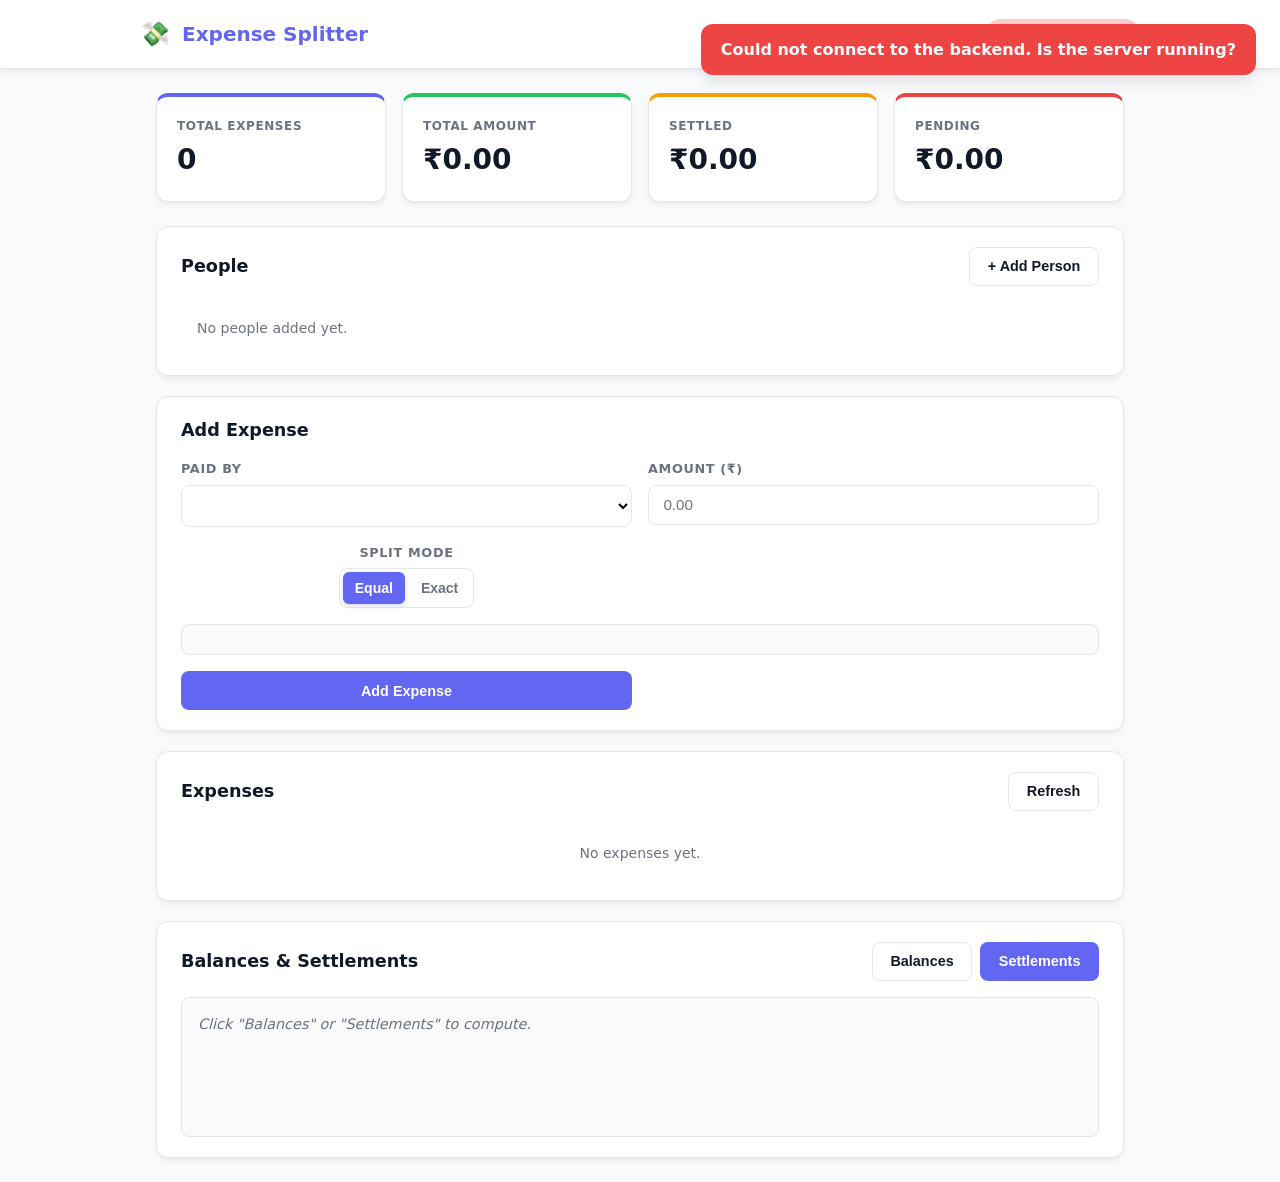
==== public/index.html @ 15f80148 "Upgrade expense splitter into a Vercel-ready toolkit - Move original code into legacy/ (unchanged) -" ====
<!DOCTYPE html>
<html lang="en">
<head>
  <meta charset="UTF-8" />
  <meta name="viewport" content="width=device-width, initial-scale=1.0" />
  <title>Expense Splitter Toolkit</title>
  <link rel="stylesheet" href="style.css" />
</head>
<body>

  <!-- Header -->
  <header class="app-header">
    <div class="header-content">
      <div class="brand">
        <span class="brand-icon">💸</span>
        <span class="brand-name">Expense Splitter</span>
      </div>
      <div class="header-actions">
        <span id="sync-status" class="status-badge status-disconnected">● Disconnected</span>
      </div>
    </div>
  </header>

  <div class="app-container">

    <!-- Toast -->
    <div id="toast" class="toast"></div>

    <!-- Dashboard / Summary Cards -->
    <section class="dashboard">
      <div class="stat-card stat-total">
        <span class="stat-label">Total Expenses</span>
        <span class="stat-value" id="stat-expenses">0</span>
      </div>
      <div class="stat-card stat-amount">
        <span class="stat-label">Total Amount</span>
        <span class="stat-value" id="stat-amount">₹0.00</span>
      </div>
      <div class="stat-card stat-settled">
        <span class="stat-label">Settled</span>
        <span class="stat-value" id="stat-settled">₹0.00</span>
      </div>
      <div class="stat-card stat-pending">
        <span class="stat-label">Pending</span>
        <span class="stat-value" id="stat-pending">₹0.00</span>
      </div>
    </section>

    <!-- Users Panel -->
    <section class="panel">
      <div class="panel-header">
        <h2>People</h2>
        <button class="btn btn-outline" onclick="openUserModal()">+ Add Person</button>
      </div>
      <div id="users-list" class="user-list">
        <!-- user chips injected here -->
        <p class="empty-msg">No people added yet.</p>
      </div>
    </section>

    <!-- Add Expense Panel -->
    <section class="panel">
      <div class="panel-header">
        <h2>Add Expense</h2>
      </div>
      <div class="expense-form">
        <div class="form-row">
          <label>Paid by</label>
          <select id="expense-payer" required></select>
        </div>
        <div class="form-row">
          <label>Amount (₹)</label>
          <input type="number" id="expense-amount" step="0.01" min="0" placeholder="0.00" required />
        </div>
        <div class="form-row split-mode-row">
          <label>Split mode</label>
          <div class="toggle-group">
            <button type="button" class="toggle-btn active" id="mode-equal" onclick="setSplitMode('equal')">Equal</button>
            <button type="button" class="toggle-btn" id="mode-exact" onclick="setSplitMode('exact')">Exact</button>
          </div>
        </div>
        <div id="splits-container" class="splits-container">
          <!-- split rows injected here -->
        </div>
        <div class="form-row">
          <button class="btn btn-primary btn-full" onclick="addExpense()">Add Expense</button>
        </div>
      </div>
    </section>

    <!-- Expenses List Panel -->
    <section class="panel">
      <div class="panel-header">
        <h2>Expenses</h2>
        <button class="btn btn-outline" onclick="loadData()">Refresh</button>
      </div>
      <div id="expenses-list" class="expenses-list">
        <!-- expense rows injected here -->
        <p class="empty-msg">No expenses yet.</p>
      </div>
    </section>

    <!-- Balances & Settlements Panel -->
    <section class="panel balances-panel">
      <div class="panel-header">
        <h2>Balances &amp; Settlements</h2>
        <div class="panel-actions">
          <button class="btn btn-outline" onclick="loadBalances()">Balances</button>
          <button class="btn btn-primary" onclick="loadSettlements()">Settlements</button>
        </div>
      </div>
      <div id="balances-output" class="output-area">
        <p class="hint">Click "Balances" or "Settlements" to compute.</p>
      </div>
    </section>

  </div>

  <!-- Add User Modal -->
  <div id="user-modal" class="modal">
    <div class="modal-backdrop" onclick="closeUserModal()"></div>
    <div class="modal-content">
      <div class="modal-header">
        <h3>Add Person</h3>
        <button class="btn-close" onclick="closeUserModal()">&times;</button>
      </div>
      <form id="user-form" onsubmit="handleAddUser(event)">
        <div class="form-row">
          <label>Name</label>
          <input type="text" id="modal-user-name" placeholder="e.g. Alice" required />
        </div>
        <div class="form-row">
          <label>ID (optional, auto-assigned)</label>
          <input type="number" id="modal-user-id" placeholder="leave blank for auto" />
        </div>
        <div class="form-actions">
          <button type="button" class="btn btn-outline" onclick="closeUserModal()">Cancel</button>
          <button type="submit" class="btn btn-primary">Add Person</button>
        </div>
      </form>
    </div>
  </div>

  <script src="script.js"></script>
</body>
</html>
---- public/style.css ----
/* ==========================================================================
   Expense Splitter Toolkit — Modern Styles
   ========================================================================== */
:root {
  --brand: #6366f1;
  --brand-hover: #4f46e5;
  --brand-light: #eef2ff;
  --success: #22c55e;
  --danger: #ef4444;
  --warning: #f59e0b;
  --ink: #111827;
  --muted: #6b7280;
  --bg: #f8fafc;
  --card: #ffffff;
  --border: #e5e7eb;
  --shadow: 0 4px 6px -1px rgb(0 0 0 / 0.06), 0 2px 4px -2px rgb(0 0 0 / 0.04);
  --radius: 12px;
  --transition: 0.2s ease;
}

* { box-sizing: border-box; margin: 0; padding: 0; }

html { scroll-behavior: smooth; }

body {
  font-family: "Inter", system-ui, -apple-system, Segoe UI, Roboto, Helvetica, Arial, sans-serif;
  background: var(--bg);
  color: var(--ink);
  line-height: 1.5;
  min-height: 100vh;
}

/* ---------- Header ---------- */
.app-header {
  background: var(--card);
  border-bottom: 1px solid var(--border);
  padding: 1rem 1.5rem;
  position: sticky;
  top: 0;
  z-index: 50;
  box-shadow: var(--shadow);
}

.header-content {
  display: flex;
  align-items: center;
  justify-content: space-between;
  max-width: 1000px;
  margin: 0 auto;
}

.brand {
  display: flex;
  align-items: center;
  gap: 0.75rem;
  font-size: 1.25rem;
  font-weight: 700;
  color: var(--brand);
}

.brand-icon { font-size: 1.5rem; }

.header-actions { display: flex; gap: 0.75rem; align-items: center; }

.status-badge {
  display: inline-flex;
  align-items: center;
  gap: 0.4rem;
  padding: 0.35rem 0.8rem;
  border-radius: 999px;
  font-size: 0.75rem;
  font-weight: 600;
  text-transform: uppercase;
  letter-spacing: 0.05em;
}

.status-disconnected {
  background: #fecaca;
  color: #991b1b;
}
.status-connected {
  background: #bbf7d0;
  color: #166534;
}

/* ---------- App Container ---------- */
.app-container {
  max-width: 1000px;
  margin: 1.5rem auto;
  padding: 0 1rem;
}

/* ---------- Toast ---------- */
.toast {
  position: fixed;
  top: 1.5rem;
  right: 1.5rem;
  padding: 0.85rem 1.25rem;
  border-radius: var(--radius);
  color: #fff;
  font-weight: 600;
  box-shadow: 0 10px 15px -3px rgb(0 0 0 / 0.1);
  display: none;
  z-index: 100;
  animation: slideIn 0.25s ease;
}
.toast.success { background: var(--success); }
.toast.error { background: var(--danger); }

@keyframes slideIn {
  from { transform: translateY(-20px); opacity: 0; }
  to   { transform: translateY(0); opacity: 1; }
}

/* ---------- Dashboard ---------- */
.dashboard {
  display: grid;
  grid-template-columns: repeat(4, 1fr);
  gap: 1rem;
  margin-bottom: 1.5rem;
}

.stat-card {
  background: var(--card);
  border: 1px solid var(--border);
  border-radius: var(--radius);
  padding: 1.25rem;
  box-shadow: var(--shadow);
  display: flex;
  flex-direction: column;
  gap: 0.25rem;
}

.stat-card.stat-total { border-top: 4px solid var(--brand); }
.stat-card.stat-amount { border-top: 4px solid var(--success); }
.stat-card.stat-settled { border-top: 4px solid var(--warning); }
.stat-card.stat-pending { border-top: 4px solid var(--danger); }

.stat-label {
  font-size: 0.75rem;
  font-weight: 600;
  text-transform: uppercase;
  letter-spacing: 0.05em;
  color: var(--muted);
}

.stat-value {
  font-size: 1.75rem;
  font-weight: 700;
  color: var(--ink);
}

/* ---------- Panels ---------- */
.panel {
  background: var(--card);
  border: 1px solid var(--border);
  border-radius: var(--radius);
  padding: 1.25rem 1.5rem;
  margin-bottom: 1.25rem;
  box-shadow: var(--shadow);
}

.panel-header {
  display: flex;
  align-items: center;
  justify-content: space-between;
  margin-bottom: 1rem;
  flex-wrap: wrap;
  gap: 0.75rem;
}

.panel-header h2 {
  font-size: 1.1rem;
  font-weight: 700;
  color: var(--ink);
  display: flex;
  align-items: center;
  gap: 0.5rem;
}

.panel-actions {
  display: flex;
  gap: 0.5rem;
}

/* ---------- User List ---------- */
.user-list {
  display: flex;
  flex-wrap: wrap;
  gap: 0.5rem;
}

.user-chip {
  display: inline-flex;
  align-items: center;
  gap: 0.5rem;
  background: var(--brand-light);
  color: var(--brand);
  border: 1px solid #c7c2fe;
  border-radius: 999px;
  padding: 0.45rem 0.85rem;
  font-size: 0.875rem;
  font-weight: 600;
}

.user-chip .chip-remove {
  background: none;
  border: none;
  color: var(--brand);
  cursor: pointer;
  font-size: 1.1rem;
  line-height: 1;
  padding: 0 0.2rem;
}

.empty-msg {
  color: var(--muted);
  font-size: 0.875rem;
  padding: 1rem;
  text-align: center;
}

/* ---------- Forms ---------- */
.expense-form {
  display: grid;
  grid-template-columns: 1fr 1fr;
  gap: 1rem;
}

.form-row {
  display: flex;
  flex-direction: column;
  gap: 0.4rem;
}

.form-row label {
  font-size: 0.8rem;
  font-weight: 600;
  text-transform: uppercase;
  letter-spacing: 0.05em;
  color: var(--muted);
}

.form-row input,
.form-row select {
  padding: 0.65rem 0.9rem;
  border: 1px solid var(--border);
  border-radius: 8px;
  font-size: 0.95rem;
  background: #fff;
  transition: border-color var(--transition), box-shadow var(--transition);
}

.form-row input:focus,
.form-row select:focus {
  outline: none;
  border-color: var(--brand);
  box-shadow: 0 0 0 3px rgba(99, 102, 241, 0.1);
}

.split-mode-row { align-items: center; }

.toggle-group {
  display: flex;
  gap: 0.25rem;
  border: 1px solid var(--border);
  border-radius: 8px;
  padding: 0.2rem;
  background: #fff;
}

.toggle-btn {
  flex: 1;
  padding: 0.5rem 0.75rem;
  border: none;
  border-radius: 6px;
  background: transparent;
  color: var(--muted);
  font-size: 0.875rem;
  font-weight: 600;
  cursor: pointer;
  transition: all var(--transition);
}

.toggle-btn.active {
  background: var(--brand);
  color: #fff;
  box-shadow: 0 2px 4px rgba(99, 102, 241, 0.25);
}

.toggle-btn:hover:not(.active) { background: #f3f4f6; }

.splits-container {
  grid-column: 1 / -1;
  display: flex;
  flex-direction: column;
  gap: 0.6rem;
  border: 1px solid var(--border);
  border-radius: 8px;
  padding: 0.9rem;
  background: #fafafa;
}

.split-row {
  display: grid;
  grid-template-columns: 1fr 1fr auto;
  gap: 0.6rem;
  align-items: center;
  background: #fff;
  border: 1px solid var(--border);
  border-radius: 8px;
  padding: 0.55rem 0.75rem;
}

.split-row .remove-split {
  background: none;
  border: none;
  color: var(--danger);
  cursor: pointer;
  font-size: 1.2rem;
  line-height: 1;
  padding: 0 0.3rem;
}

.split-row .remove-split:hover { color: #b91c1c; }

.btn-full { grid-column: 1 / -1; }

/* ---------- Buttons ---------- */
.btn {
  display: inline-flex;
  align-items: center;
  justify-content: center;
  gap: 0.4rem;
  padding: 0.65rem 1.1rem;
  border: 1px solid transparent;
  border-radius: 8px;
  font-size: 0.9rem;
  font-weight: 600;
  cursor: pointer;
  transition: all var(--transition);
}

.btn-primary {
  background: var(--brand);
  color: #fff;
}

.btn-primary:hover { background: var(--brand-hover); }

.btn-outline {
  background: transparent;
  color: var(--ink);
  border-color: var(--border);
}

.btn-outline:hover {
  background: #f3f4f6;
  border-color: var(--muted);
}

.btn-close {
  background: none;
  border: none;
  font-size: 1.5rem;
  color: var(--muted);
  cursor: pointer;
  line-height: 1;
  padding: 0 0.4rem;
}
.btn-close:hover { color: var(--ink); }

/* ---------- Expenses List ---------- */
.expenses-list {
  display: flex;
  flex-direction: column;
  gap: 0.6rem;
}

.expense-item {
  display: flex;
  align-items: center;
  justify-content: space-between;
  gap: 0.8rem;
  padding: 0.75rem 0.9rem;
  border: 1px solid var(--border);
  border-radius: 8px;
  background: #fff;
  animation: fadeIn 0.25s ease;
}

@keyframes fadeIn {
  from { opacity: 0; transform: translateY(8px); }
  to   { opacity: 1; transform: translateY(0); }
}

.expense-info { flex: 1; min-width: 0; }

.expense-payer {
  font-weight: 700;
  font-size: 0.95rem;
  color: var(--brand);
}

.expense-detail {
  font-size: 0.82rem;
  color: var(--muted);
  margin-top: 0.15rem;
}

.expense-amount {
  font-weight: 700;
  font-size: 1rem;
  color: var(--ink);
}

.expense-actions {
  display: flex;
  gap: 0.4rem;
}

.expense-actions .btn {
  padding: 0.4rem 0.7rem;
  font-size: 0.8rem;
}

/* ---------- Balances / Output ---------- */
.output-area {
  min-height: 140px;
  background: #fafafa;
  border: 1px solid var(--border);
  border-radius: 8px;
  padding: 1rem;
  color: var(--muted);
  font-size: 0.9rem;
}

.output-area .hint { font-style: italic; }

.balance-list {
  display: flex;
  flex-direction: column;
  gap: 0.5rem;
}

.balance-item {
  display: flex;
  justify-content: space-between;
  align-items: center;
  padding: 0.6rem 0.8rem;
  border-radius: 8px;
  background: #fff;
  border: 1px solid var(--border);
}

.balance-name { font-weight: 600; }

.balance-amount {
  font-weight: 700;
  font-variant-numeric: tabular-nums;
}

.balance-amount.positive { color: var(--success); }
.balance-amount.negative { color: var(--danger); }
.balance-amount.zero { color: var(--muted); }

.settlement-list {
  display: flex;
  flex-direction: column;
  gap: 0.5rem;
}

.settlement-item {
  display: flex;
  align-items: center;
  justify-content: space-between;
  gap: 0.8rem;
  padding: 0.7rem 0.9rem;
  border-radius: 8px;
  background: #fff;
  border: 1px solid var(--border);
}

.settlement-flow {
  display: flex;
  align-items: center;
  gap: 0.5rem;
  flex: 1;
  min-width: 0;
}

.settlement-from {
  font-weight: 600;
  color: var(--danger);
  min-width: 80px;
}

.settlement-arrow {
  color: var(--muted);
  font-size: 0.8rem;
}

.settlement-to {
  font-weight: 600;
  color: var(--success);
  min-width: 80px;
}

.settlement-amount {
  font-weight: 700;
  color: var(--ink);
  font-variant-numeric: tabular-nums;
}

/* ---------- Modal ---------- */
.modal {
  position: fixed;
  inset: 0;
  z-index: 200;
  display: none;
}

.modal-backdrop {
  position: absolute;
  inset: 0;
  background: rgba(0, 0, 0, 0.4);
  backdrop-filter: blur(2px);
}

.modal-content {
  position: absolute;
  top: 50%;
  left: 50%;
  transform: translate(-50%, -50%);
  background: var(--card);
  border-radius: var(--radius);
  padding: 1.5rem;
  width: 90%;
  max-width: 420px;
  box-shadow: 0 20px 25px -5px rgb(0 0 0 / 0.1), 0 8px 10px -6px rgb(0 0 0 / 0.1);
  animation: slideIn 0.25s ease;
}

.modal-header {
  display: flex;
  justify-content: space-between;
  align-items: center;
  margin-bottom: 1rem;
}

.modal-header h3 {
  font-size: 1.1rem;
  font-weight: 700;
  color: var(--ink);
}

.modal-content .form-row input { width: 100%; }

.form-actions {
  display: flex;
  gap: 0.6rem;
  margin-top: 1rem;
}
.form-actions .btn { flex: 1; }

/* ---------- Responsive ---------- */
@media (max-width: 640px) {
  .dashboard { grid-template-columns: 1fr 1fr; }
  .expense-form { grid-template-columns: 1fr; }
  .app-container { padding: 0 0.75rem; }
  .panel { padding: 1rem; }
}
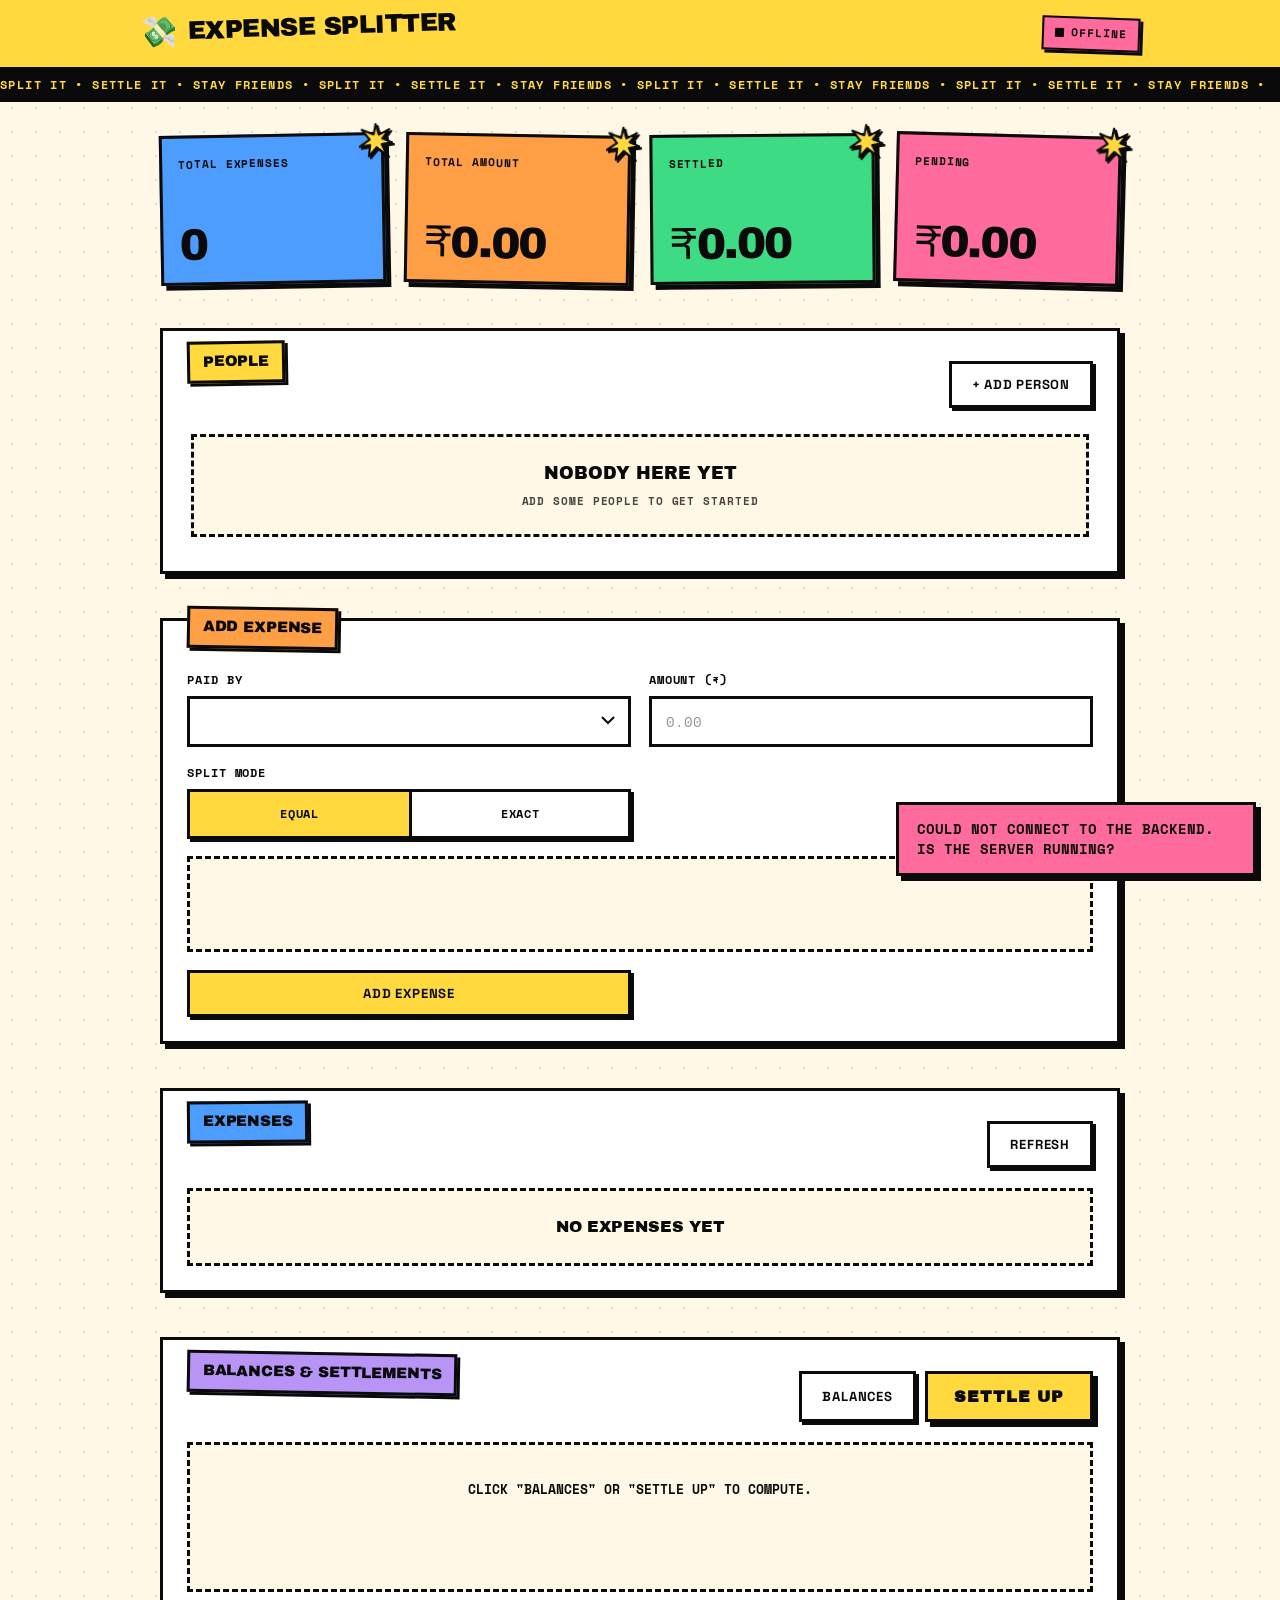
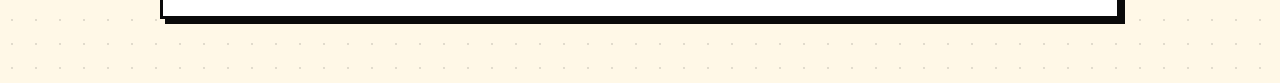
==== commit 8efd67d6: "Restyle frontend with bold neubrutalist design system" ====
--- a/public/index.html
+++ b/public/index.html
@@ -3,16 +3,32 @@
 <head>
   <meta charset="UTF-8" />
   <meta name="viewport" content="width=device-width, initial-scale=1.0" />
-  <title>Expense Splitter Toolkit</title>
+  <title>Expense Splitter — Split it. Settle it. Stay friends.</title>
+
+  <!-- Google Fonts: chunky display + receipt mono. No JS dependencies. -->
+  <link rel="preconnect" href="https://fonts.googleapis.com" />
+  <link rel="preconnect" href="https://fonts.gstatic.com" crossorigin />
+  <link
+    href="https://fonts.googleapis.com/css2?family=Archivo+Black&family=Space+Grotesk:wght@500;700&family=Space+Mono:wght@400;700&display=swap"
+    rel="stylesheet"
+  />
   <link rel="stylesheet" href="style.css" />
 </head>
 <body>
+
+  <!-- Reusable burst sticker (decorative) -->
+  <svg width="0" height="0" style="position:absolute" aria-hidden="true" focusable="false">
+    <symbol id="burst" viewBox="0 0 100 100">
+      <path d="M50 2 L59 34 L90 18 L69 45 L98 57 L67 62 L82 94 L52 71 L29 97 L33 64 L2 69 L32 48 L9 19 L44 33 Z"
+            fill="#FFD93D" stroke="#0A0A0A" stroke-width="6" stroke-linejoin="round" />
+    </symbol>
+  </svg>
 
   <!-- Header -->
   <header class="app-header">
     <div class="header-content">
       <div class="brand">
-        <span class="brand-icon">💸</span>
+        <span class="brand-icon" aria-hidden="true">💸</span>
         <span class="brand-name">Expense Splitter</span>
       </div>
       <div class="header-actions">
@@ -21,26 +37,37 @@
     </div>
   </header>
 
+  <!-- Marquee strip (decorative, CSS-only) -->
+  <div class="marquee" aria-hidden="true">
+    <div class="marquee__track">
+      <span>SPLIT IT • SETTLE IT • STAY FRIENDS • SPLIT IT • SETTLE IT • STAY FRIENDS • SPLIT IT • SETTLE IT • STAY FRIENDS • SPLIT IT • SETTLE IT • STAY FRIENDS •</span>
+    </div>
+  </div>
+
   <div class="app-container">
 
     <!-- Toast -->
-    <div id="toast" class="toast"></div>
+    <div id="toast" class="toast" role="status" aria-live="polite"></div>
 
     <!-- Dashboard / Summary Cards -->
-    <section class="dashboard">
+    <section class="dashboard" aria-label="Summary">
       <div class="stat-card stat-total">
+        <svg class="stat-sticker" aria-hidden="true"><use href="#burst"></use></svg>
         <span class="stat-label">Total Expenses</span>
         <span class="stat-value" id="stat-expenses">0</span>
       </div>
       <div class="stat-card stat-amount">
+        <svg class="stat-sticker" aria-hidden="true"><use href="#burst"></use></svg>
         <span class="stat-label">Total Amount</span>
         <span class="stat-value" id="stat-amount">₹0.00</span>
       </div>
       <div class="stat-card stat-settled">
+        <svg class="stat-sticker" aria-hidden="true"><use href="#burst"></use></svg>
         <span class="stat-label">Settled</span>
         <span class="stat-value" id="stat-settled">₹0.00</span>
       </div>
       <div class="stat-card stat-pending">
+        <svg class="stat-sticker" aria-hidden="true"><use href="#burst"></use></svg>
         <span class="stat-label">Pending</span>
         <span class="stat-value" id="stat-pending">₹0.00</span>
       </div>
@@ -49,32 +76,32 @@
     <!-- Users Panel -->
     <section class="panel">
       <div class="panel-header">
-        <h2>People</h2>
+        <h2 class="panel-title">People</h2>
         <button class="btn btn-outline" onclick="openUserModal()">+ Add Person</button>
       </div>
       <div id="users-list" class="user-list">
         <!-- user chips injected here -->
-        <p class="empty-msg">No people added yet.</p>
+        <p class="empty-msg">Nobody here yet</p>
       </div>
     </section>
 
     <!-- Add Expense Panel -->
     <section class="panel">
       <div class="panel-header">
-        <h2>Add Expense</h2>
+        <h2 class="panel-title">Add Expense</h2>
       </div>
       <div class="expense-form">
         <div class="form-row">
-          <label>Paid by</label>
+          <label for="expense-payer">Paid by</label>
           <select id="expense-payer" required></select>
         </div>
         <div class="form-row">
-          <label>Amount (₹)</label>
+          <label for="expense-amount">Amount (₹)</label>
           <input type="number" id="expense-amount" step="0.01" min="0" placeholder="0.00" required />
         </div>
         <div class="form-row split-mode-row">
           <label>Split mode</label>
-          <div class="toggle-group">
+          <div class="toggle-group" role="group" aria-label="Split mode">
             <button type="button" class="toggle-btn active" id="mode-equal" onclick="setSplitMode('equal')">Equal</button>
             <button type="button" class="toggle-btn" id="mode-exact" onclick="setSplitMode('exact')">Exact</button>
           </div>
@@ -91,46 +118,46 @@
     <!-- Expenses List Panel -->
     <section class="panel">
       <div class="panel-header">
-        <h2>Expenses</h2>
+        <h2 class="panel-title">Expenses</h2>
         <button class="btn btn-outline" onclick="loadData()">Refresh</button>
       </div>
       <div id="expenses-list" class="expenses-list">
         <!-- expense rows injected here -->
-        <p class="empty-msg">No expenses yet.</p>
+        <p class="empty-msg">No expenses yet</p>
       </div>
     </section>
 
     <!-- Balances & Settlements Panel -->
     <section class="panel balances-panel">
       <div class="panel-header">
-        <h2>Balances &amp; Settlements</h2>
+        <h2 class="panel-title">Balances &amp; Settlements</h2>
         <div class="panel-actions">
           <button class="btn btn-outline" onclick="loadBalances()">Balances</button>
-          <button class="btn btn-primary" onclick="loadSettlements()">Settlements</button>
+          <button class="btn btn-primary btn-settle" onclick="loadSettlements()">Settle Up</button>
         </div>
       </div>
       <div id="balances-output" class="output-area">
-        <p class="hint">Click "Balances" or "Settlements" to compute.</p>
+        <p class="hint">Click "Balances" or "Settle Up" to compute.</p>
       </div>
     </section>
 
   </div>
 
   <!-- Add User Modal -->
-  <div id="user-modal" class="modal">
+  <div id="user-modal" class="modal" role="dialog" aria-modal="true" aria-labelledby="user-modal-title">
     <div class="modal-backdrop" onclick="closeUserModal()"></div>
     <div class="modal-content">
       <div class="modal-header">
-        <h3>Add Person</h3>
-        <button class="btn-close" onclick="closeUserModal()">&times;</button>
+        <h3 id="user-modal-title">Add Person</h3>
+        <button class="btn-close" onclick="closeUserModal()" aria-label="Close">&times;</button>
       </div>
       <form id="user-form" onsubmit="handleAddUser(event)">
         <div class="form-row">
-          <label>Name</label>
+          <label for="modal-user-name">Name</label>
           <input type="text" id="modal-user-name" placeholder="e.g. Alice" required />
         </div>
         <div class="form-row">
-          <label>ID (optional, auto-assigned)</label>
+          <label for="modal-user-id">ID (optional, auto-assigned)</label>
           <input type="number" id="modal-user-id" placeholder="leave blank for auto" />
         </div>
         <div class="form-actions">
--- a/public/style.css
+++ b/public/style.css
@@ -1,518 +1,946 @@
 /* ==========================================================================
-   Expense Splitter Toolkit — Modern Styles
+   EXPENSE SPLITTER — NEUBRUTALIST EDITION
+   Flat fills · thick ink outlines · hard offset shadows · sharp corners
+   Plain CSS + custom properties. No frameworks, no dependencies.
    ========================================================================== */
+
+/* Fonts are loaded via <link> in index.html (no JS dependencies). */
+
 :root {
-  --brand: #6366f1;
-  --brand-hover: #4f46e5;
-  --brand-light: #eef2ff;
-  --success: #22c55e;
-  --danger: #ef4444;
-  --warning: #f59e0b;
-  --ink: #111827;
-  --muted: #6b7280;
-  --bg: #f8fafc;
-  --card: #ffffff;
-  --border: #e5e7eb;
-  --shadow: 0 4px 6px -1px rgb(0 0 0 / 0.06), 0 2px 4px -2px rgb(0 0 0 / 0.04);
-  --radius: 12px;
-  --transition: 0.2s ease;
-}
-
-* { box-sizing: border-box; margin: 0; padding: 0; }
+  /* Core palette */
+  --ink: #0A0A0A;
+  --on-accent: #0A0A0A;
+  --paper: #FFF8E7;
+  --card: #FFFFFF;
+  --yellow: #FFD93D;
+  --pink: #FF6B9D;
+  --blue: #4D9DFF;
+  --green: #3DDC84;
+  --orange: #FF9F45;
+  --lilac: #B794F6;
+
+  /* Structural tokens */
+  --border: 3px solid var(--ink);
+  --shadow: 5px 5px 0 var(--ink);
+  --shadow-sm: 3px 3px 0 var(--ink);
+  --shadow-lg: 8px 8px 0 var(--ink);
+  --radius: 0px;
+
+  /* Supporting values */
+  --dot: rgba(10, 10, 10, 0.12);
+  --focus-fill: #FFF3B0;
+  --hover-fill: #FFF3B0;
+  --marquee-bg: #0A0A0A;
+  --backdrop: rgba(10, 10, 10, 0.6);
+
+  /* Type stacks */
+  --font-display: "Space Grotesk", system-ui, -apple-system, "Segoe UI", sans-serif;
+  --font-black: "Archivo Black", "Space Grotesk", system-ui, sans-serif;
+  --font-mono: "Space Mono", "DM Mono", ui-monospace, "SFMono-Regular", Menlo, monospace;
+
+  /* Motion */
+  --snap: 80ms linear;
+}
+
+*,
+*::before,
+*::after { box-sizing: border-box; }
+
+* { margin: 0; padding: 0; }
 
 html { scroll-behavior: smooth; }
 
 body {
-  font-family: "Inter", system-ui, -apple-system, Segoe UI, Roboto, Helvetica, Arial, sans-serif;
-  background: var(--bg);
-  color: var(--ink);
+  font-family: var(--font-display);
+  color: var(--ink);
+  background-color: var(--paper);
+  background-image: radial-gradient(var(--dot) 1px, transparent 1px);
+  background-size: 24px 24px;
   line-height: 1.5;
   min-height: 100vh;
-}
-
-/* ---------- Header ---------- */
+  overflow-x: hidden;
+}
+
+/* Every interactive element gets a visible, high-contrast focus ring. */
+:where(a, button, input, select, textarea, [tabindex]):focus-visible {
+  outline: 3px solid var(--ink);
+  outline-offset: 3px;
+}
+
+/* --------------------------------------------------------------------------
+   HEADER + MARQUEE
+   -------------------------------------------------------------------------- */
 .app-header {
-  background: var(--card);
-  border-bottom: 1px solid var(--border);
-  padding: 1rem 1.5rem;
+  background: var(--yellow);
+  border-bottom: var(--border);
+  padding: 0.9rem 1.5rem;
   position: sticky;
   top: 0;
   z-index: 50;
-  box-shadow: var(--shadow);
 }
 
 .header-content {
   display: flex;
   align-items: center;
   justify-content: space-between;
+  gap: 1rem;
   max-width: 1000px;
   margin: 0 auto;
 }
 
 .brand {
-  display: flex;
-  align-items: center;
-  gap: 0.75rem;
-  font-size: 1.25rem;
-  font-weight: 700;
-  color: var(--brand);
-}
-
-.brand-icon { font-size: 1.5rem; }
-
-.header-actions { display: flex; gap: 0.75rem; align-items: center; }
+  display: inline-flex;
+  align-items: center;
+  gap: 0.6rem;
+  transform: rotate(-2deg);
+  transform-origin: left center;
+}
+
+.brand-icon {
+  font-size: 1.9rem;
+  line-height: 1;
+  display: inline-block;
+  transform: rotate(6deg);
+}
+
+.brand-name {
+  font-family: var(--font-black);
+  font-size: clamp(1.1rem, 3.4vw, 1.6rem);
+  letter-spacing: -0.02em;
+  text-transform: uppercase;
+  color: var(--on-accent);
+  white-space: nowrap;
+}
+
+.header-actions { display: flex; align-items: center; }
 
 .status-badge {
   display: inline-flex;
   align-items: center;
-  gap: 0.4rem;
-  padding: 0.35rem 0.8rem;
-  border-radius: 999px;
-  font-size: 0.75rem;
-  font-weight: 600;
-  text-transform: uppercase;
-  letter-spacing: 0.05em;
-}
-
-.status-disconnected {
-  background: #fecaca;
-  color: #991b1b;
-}
-.status-connected {
-  background: #bbf7d0;
-  color: #166534;
-}
-
-/* ---------- App Container ---------- */
+  gap: 0.45rem;
+  padding: 0.4rem 0.7rem;
+  border: 2px solid var(--ink);
+  box-shadow: var(--shadow-sm);
+  font-family: var(--font-mono);
+  font-size: 0.7rem;
+  font-weight: 700;
+  text-transform: uppercase;
+  letter-spacing: 0.08em;
+  color: var(--on-accent);
+  transform: rotate(2deg);
+  white-space: nowrap;
+}
+
+.status-badge::before {
+  content: "";
+  width: 9px;
+  height: 9px;
+  background: var(--ink);
+  display: inline-block;
+  flex: none;
+}
+
+.status-connected { background: var(--green); }
+.status-disconnected { background: var(--pink); }
+
+.marquee {
+  background: var(--marquee-bg);
+  color: var(--yellow);
+  border-bottom: var(--border);
+  overflow: hidden;
+  padding: 0.35rem 0;
+  font-family: var(--font-mono);
+  font-size: 0.72rem;
+  font-weight: 700;
+  letter-spacing: 0.12em;
+  text-transform: uppercase;
+  white-space: nowrap;
+}
+
+.marquee__track {
+  display: inline-block;
+  min-width: 200%;
+  animation: marquee-scroll 22s linear infinite;
+}
+
+.marquee__track span { padding-right: 2rem; }
+
+@keyframes marquee-scroll {
+  from { transform: translateX(0); }
+  to { transform: translateX(-50%); }
+}
+
+/* --------------------------------------------------------------------------
+   LAYOUT
+   -------------------------------------------------------------------------- */
 .app-container {
   max-width: 1000px;
-  margin: 1.5rem auto;
-  padding: 0 1rem;
-}
-
-/* ---------- Toast ---------- */
+  margin: 2rem auto 4rem;
+  padding: 0 1.25rem;
+  display: flex;
+  flex-direction: column;
+  gap: 32px;
+}
+
+/* --------------------------------------------------------------------------
+   TOAST
+   -------------------------------------------------------------------------- */
 .toast {
   position: fixed;
-  top: 1.5rem;
   right: 1.5rem;
-  padding: 0.85rem 1.25rem;
-  border-radius: var(--radius);
-  color: #fff;
-  font-weight: 600;
-  box-shadow: 0 10px 15px -3px rgb(0 0 0 / 0.1);
+  bottom: 1.5rem;
+  z-index: 300;
   display: none;
-  z-index: 100;
-  animation: slideIn 0.25s ease;
-}
-.toast.success { background: var(--success); }
-.toast.error { background: var(--danger); }
-
-@keyframes slideIn {
-  from { transform: translateY(-20px); opacity: 0; }
-  to   { transform: translateY(0); opacity: 1; }
-}
-
-/* ---------- Dashboard ---------- */
+  max-width: min(360px, calc(100vw - 3rem));
+  min-height: 44px;
+  padding: 0.85rem 1.1rem;
+  border: var(--border);
+  box-shadow: var(--shadow);
+  font-family: var(--font-mono);
+  font-size: 0.85rem;
+  font-weight: 700;
+  text-transform: uppercase;
+  color: var(--on-accent);
+  animation: toast-step 300ms steps(4) both;
+}
+
+.toast.success { background: var(--green); }
+.toast.error { background: var(--pink); }
+
+@keyframes toast-step {
+  from { transform: translate(0, 24px); opacity: 0; }
+  to { transform: translate(0, 0); opacity: 1; }
+}
+
+/* --------------------------------------------------------------------------
+   DASHBOARD / STAT CARDS
+   -------------------------------------------------------------------------- */
 .dashboard {
   display: grid;
-  grid-template-columns: repeat(4, 1fr);
-  gap: 1rem;
-  margin-bottom: 1.5rem;
+  grid-template-columns: repeat(4, minmax(0, 1fr));
+  gap: 1.25rem;
 }
 
 .stat-card {
+  position: relative;
+  min-width: 0;
+  min-height: 150px;
+  padding: 1.1rem 1rem 1rem;
+  border: var(--border);
+  box-shadow: var(--shadow);
+  display: flex;
+  flex-direction: column;
+  justify-content: space-between;
+  gap: 0.75rem;
+  color: var(--on-accent);
+  transition: transform var(--snap), box-shadow var(--snap);
+}
+
+.stat-card:hover {
+  transform: translate(-2px, -2px);
+  box-shadow: var(--shadow-lg);
+}
+
+.stat-total { background: var(--blue); transform: rotate(-1deg); }
+.stat-amount { background: var(--orange); transform: rotate(1deg); }
+.stat-settled { background: var(--green); transform: rotate(-0.5deg); }
+.stat-pending { background: var(--pink); transform: rotate(1.5deg); }
+
+.stat-total:hover { transform: rotate(-1deg) translate(-2px, -2px); }
+.stat-amount:hover { transform: rotate(1deg) translate(-2px, -2px); }
+.stat-settled:hover { transform: rotate(-0.5deg) translate(-2px, -2px); }
+.stat-pending:hover { transform: rotate(1.5deg) translate(-2px, -2px); }
+
+.stat-label {
+  font-family: var(--font-mono);
+  font-size: 0.7rem;
+  font-weight: 700;
+  text-transform: uppercase;
+  letter-spacing: 0.08em;
+  color: var(--on-accent);
+}
+
+.stat-value {
+  font-family: var(--font-black);
+  font-size: clamp(1.9rem, 3.6vw, 2.75rem);
+  font-weight: 400;
+  line-height: 0.95;
+  letter-spacing: -0.04em;
+  overflow-wrap: anywhere;
+  font-variant-numeric: tabular-nums;
+}
+
+.stat-sticker {
+  position: absolute;
+  top: -12px;
+  right: -12px;
+  width: 34px;
+  height: 34px;
+  filter: drop-shadow(2px 2px 0 var(--ink));
+  pointer-events: none;
+}
+
+/* --------------------------------------------------------------------------
+   PANELS / FOLDER-TAB TITLES
+   -------------------------------------------------------------------------- */
+.panel {
+  position: relative;
   background: var(--card);
-  border: 1px solid var(--border);
-  border-radius: var(--radius);
-  padding: 1.25rem;
+  border: var(--border);
   box-shadow: var(--shadow);
-  display: flex;
-  flex-direction: column;
-  gap: 0.25rem;
-}
-
-.stat-card.stat-total { border-top: 4px solid var(--brand); }
-.stat-card.stat-amount { border-top: 4px solid var(--success); }
-.stat-card.stat-settled { border-top: 4px solid var(--warning); }
-.stat-card.stat-pending { border-top: 4px solid var(--danger); }
-
-.stat-label {
-  font-size: 0.75rem;
-  font-weight: 600;
-  text-transform: uppercase;
-  letter-spacing: 0.05em;
-  color: var(--muted);
-}
-
-.stat-value {
-  font-size: 1.75rem;
-  font-weight: 700;
-  color: var(--ink);
-}
-
-/* ---------- Panels ---------- */
-.panel {
-  background: var(--card);
-  border: 1px solid var(--border);
-  border-radius: var(--radius);
-  padding: 1.25rem 1.5rem;
-  margin-bottom: 1.25rem;
-  box-shadow: var(--shadow);
+  padding: 1.9rem 1.5rem 1.5rem;
+  margin-top: 0.75rem;
 }
 
 .panel-header {
   display: flex;
   align-items: center;
   justify-content: space-between;
-  margin-bottom: 1rem;
   flex-wrap: wrap;
   gap: 0.75rem;
-}
-
-.panel-header h2 {
-  font-size: 1.1rem;
-  font-weight: 700;
-  color: var(--ink);
-  display: flex;
-  align-items: center;
-  gap: 0.5rem;
-}
-
-.panel-actions {
-  display: flex;
-  gap: 0.5rem;
-}
-
-/* ---------- User List ---------- */
+  margin-bottom: 1.25rem;
+}
+
+.panel-title {
+  position: relative;
+  z-index: 2;
+  display: inline-block;
+  margin-top: -2.9rem;
+  padding: 0.4rem 0.8rem;
+  background: var(--yellow);
+  border: var(--border);
+  box-shadow: var(--shadow-sm);
+  color: var(--on-accent);
+  font-family: var(--font-black);
+  font-size: 0.95rem;
+  font-weight: 400;
+  text-transform: uppercase;
+  letter-spacing: -0.01em;
+  transform: rotate(-1deg);
+  max-width: calc(100% - 8px);
+}
+
+.panel:nth-of-type(3) .panel-title { background: var(--orange); transform: rotate(1deg); }
+.panel:nth-of-type(4) .panel-title { background: var(--blue); transform: rotate(-0.5deg); }
+.panel:nth-of-type(5) .panel-title { background: var(--lilac); transform: rotate(1deg); }
+
+.panel-actions { display: flex; flex-wrap: wrap; gap: 0.6rem; }
+
+/* --------------------------------------------------------------------------
+   BUTTONS
+   -------------------------------------------------------------------------- */
+.btn {
+  display: inline-flex;
+  align-items: center;
+  justify-content: center;
+  gap: 0.4rem;
+  min-height: 44px;
+  padding: 12px 20px;
+  border: var(--border);
+  box-shadow: var(--shadow-sm);
+  background: var(--card);
+  color: var(--ink);
+  font-family: var(--font-display);
+  font-size: 0.82rem;
+  font-weight: 700;
+  text-transform: uppercase;
+  letter-spacing: 0.06em;
+  cursor: pointer;
+  transition: transform var(--snap), box-shadow var(--snap), background-color var(--snap);
+}
+
+.btn:hover {
+  transform: translate(-2px, -2px);
+  box-shadow: var(--shadow);
+}
+
+.btn:active {
+  transform: translate(3px, 3px);
+  box-shadow: 0 0 0 var(--ink);
+}
+
+.btn:disabled {
+  opacity: 0.5;
+  cursor: not-allowed;
+  box-shadow: none;
+  background-image: repeating-linear-gradient(
+    45deg,
+    transparent,
+    transparent 6px,
+    rgba(10, 10, 10, 0.16) 6px,
+    rgba(10, 10, 10, 0.16) 12px
+  );
+}
+
+.btn-primary {
+  background: var(--yellow);
+  color: var(--on-accent);
+}
+
+.btn-outline:hover { background: var(--green); }
+.btn-danger { background: var(--pink); color: var(--on-accent); }
+.btn-danger:hover { background: var(--pink); }
+
+.btn-full { grid-column: 1 / -1; width: 100%; }
+
+.btn-close {
+  display: inline-flex;
+  align-items: center;
+  justify-content: center;
+  width: 44px;
+  height: 44px;
+  padding: 0;
+  background: var(--card);
+  border: var(--border);
+  box-shadow: var(--shadow-sm);
+  color: var(--ink);
+  font-family: var(--font-black);
+  font-size: 1.2rem;
+  line-height: 1;
+  cursor: pointer;
+  transition: transform var(--snap), box-shadow var(--snap);
+}
+
+.btn-close:hover { transform: translate(-2px, -2px); box-shadow: var(--shadow); }
+.btn-close:active { transform: translate(3px, 3px); box-shadow: 0 0 0 var(--ink); }
+
+.btn-settle {
+  font-family: var(--font-black);
+  font-size: 1rem;
+  padding: 14px 26px;
+  box-shadow: var(--shadow);
+  background: var(--yellow);
+  color: var(--on-accent);
+}
+
+.btn-settle:hover {
+  box-shadow: var(--shadow-lg);
+  animation: wiggle 320ms steps(3) infinite;
+}
+
+@keyframes wiggle {
+  0%, 100% { transform: rotate(0deg) translate(-2px, -2px); }
+  25% { transform: rotate(-2deg) translate(-2px, -2px); }
+  75% { transform: rotate(2deg) translate(-2px, -2px); }
+}
+
+/* --------------------------------------------------------------------------
+   FORM FIELDS
+   -------------------------------------------------------------------------- */
+.expense-form {
+  display: grid;
+  grid-template-columns: repeat(2, minmax(0, 1fr));
+  gap: 1.1rem;
+}
+
+.form-row {
+  display: flex;
+  flex-direction: column;
+  gap: 0.45rem;
+  min-width: 0;
+}
+
+.form-row label,
+.modal-content .form-row label {
+  font-family: var(--font-mono);
+  font-size: 0.72rem;
+  font-weight: 700;
+  text-transform: uppercase;
+  letter-spacing: 0.08em;
+  color: var(--ink);
+}
+
+.form-row input,
+.form-row select,
+.modal-content .form-row input {
+  width: 100%;
+  min-height: 46px;
+  padding: 12px 14px;
+  border: var(--border);
+  border-radius: var(--radius);
+  background: var(--card);
+  color: var(--ink);
+  font-family: var(--font-mono);
+  font-size: 0.9rem;
+  appearance: none;
+  transition: background-color var(--snap), box-shadow var(--snap);
+}
+
+.form-row select {
+  padding-right: 42px;
+  background-image: url("data:image/svg+xml,%3Csvg%20xmlns='http://www.w3.org/2000/svg'%20viewBox='0%200%2024%2024'%3E%3Cpath%20d='M4%207l8%208%208-8'%20fill='none'%20stroke='%230A0A0A'%20stroke-width='3'%20stroke-linecap='square'/%3E%3C/svg%3E");
+  background-repeat: no-repeat;
+  background-position: right 12px center;
+  background-size: 16px 16px;
+}
+
+.form-row input::placeholder,
+.modal-content input::placeholder { color: rgba(10, 10, 10, 0.45); }
+
+.form-row input:focus,
+.form-row select:focus,
+.modal-content input:focus {
+  outline: none;
+  background-color: var(--focus-fill);
+  box-shadow: var(--shadow-sm);
+}
+
+.form-row input:focus-visible,
+.form-row select:focus-visible,
+.modal-content input:focus-visible {
+  outline: 3px solid var(--ink);
+  outline-offset: 3px;
+}
+
+/* Hide native number spinners */
+input[type="number"] { -moz-appearance: textfield; }
+input[type="number"]::-webkit-outer-spin-button,
+input[type="number"]::-webkit-inner-spin-button {
+  -webkit-appearance: none;
+  margin: 0;
+}
+
+.split-mode-row { align-items: start; }
+
+/* Segmented control */
+.toggle-group {
+  display: grid;
+  grid-template-columns: 1fr 1fr;
+  border: var(--border);
+  box-shadow: var(--shadow-sm);
+  width: 100%;
+}
+
+.toggle-btn {
+  min-height: 44px;
+  padding: 0.55rem 0.6rem;
+  border: 0;
+  background: var(--card);
+  color: var(--ink);
+  font-family: var(--font-mono);
+  font-size: 0.78rem;
+  font-weight: 700;
+  text-transform: uppercase;
+  letter-spacing: 0.06em;
+  cursor: pointer;
+  transition: none;
+}
+
+.toggle-btn + .toggle-btn { border-left: var(--border); }
+
+.toggle-btn.active {
+  background: var(--yellow);
+  color: var(--on-accent);
+  font-weight: 700;
+}
+
+.toggle-btn:not(.active):hover { background: var(--focus-fill); }
+.toggle-btn:active { transform: translate(2px, 2px); }
+
+/* Split rows (dashed placeholder when empty) */
+.splits-container {
+  grid-column: 1 / -1;
+  min-height: 96px;
+  display: flex;
+  flex-direction: column;
+  gap: 0.6rem;
+  padding: 0.9rem;
+  border: 3px dashed var(--ink);
+  background: var(--paper);
+}
+
+.splits-container:empty::before {
+  content: "ADD PEOPLE TO SPLIT WITH";
+  display: grid;
+  place-items: center;
+  min-height: 64px;
+  font-family: var(--font-mono);
+  font-size: 0.78rem;
+  font-weight: 700;
+  text-transform: uppercase;
+  letter-spacing: 0.08em;
+  color: var(--ink);
+  opacity: 0.7;
+}
+
+.split-row {
+  display: grid;
+  grid-template-columns: minmax(0, 1fr) minmax(0, 1fr) 44px;
+  gap: 0.6rem;
+  align-items: center;
+  padding: 0.5rem;
+  background: var(--card);
+  border: var(--border);
+  box-shadow: var(--shadow-sm);
+}
+
+.split-row select,
+.split-row input {
+  min-height: 44px;
+  padding: 8px 10px;
+  border: 2px solid var(--ink);
+  font-size: 0.82rem;
+}
+
+.split-row select { padding-right: 34px; background-position: right 8px center; }
+
+.remove-split {
+  display: inline-flex;
+  align-items: center;
+  justify-content: center;
+  width: 44px;
+  height: 44px;
+  padding: 0;
+  border: 2px solid var(--ink);
+  background: var(--pink);
+  color: var(--on-accent);
+  font-family: var(--font-black);
+  font-size: 1.2rem;
+  line-height: 1;
+  cursor: pointer;
+  transition: transform var(--snap), box-shadow var(--snap);
+}
+
+.remove-split:hover { transform: translate(-2px, -2px); box-shadow: var(--shadow-sm); }
+.remove-split:active { transform: translate(2px, 2px); box-shadow: none; }
+
+/* --------------------------------------------------------------------------
+   PEOPLE (STICKER CHIPS)
+   -------------------------------------------------------------------------- */
 .user-list {
   display: flex;
   flex-wrap: wrap;
-  gap: 0.5rem;
+  gap: 0.85rem;
+  padding: 0.35rem 0.25rem 0.6rem;
 }
 
 .user-chip {
   display: inline-flex;
   align-items: center;
-  gap: 0.5rem;
-  background: var(--brand-light);
-  color: var(--brand);
-  border: 1px solid #c7c2fe;
-  border-radius: 999px;
-  padding: 0.45rem 0.85rem;
-  font-size: 0.875rem;
-  font-weight: 600;
-}
-
-.user-chip .chip-remove {
-  background: none;
-  border: none;
-  color: var(--brand);
+  gap: 0.55rem;
+  min-height: 52px;
+  padding: 0.35rem 0.45rem 0.35rem 0.4rem;
+  border: var(--border);
+  box-shadow: var(--shadow-sm);
+  background: var(--yellow);
+  color: var(--on-accent);
+  font-family: var(--font-display);
+  font-size: 0.9rem;
+  font-weight: 700;
+  text-transform: uppercase;
+  letter-spacing: 0.02em;
+}
+
+.user-chip:nth-child(6n + 1) { background: var(--yellow); transform: rotate(-2deg); }
+.user-chip:nth-child(6n + 2) { background: var(--pink); transform: rotate(1.5deg); }
+.user-chip:nth-child(6n + 3) { background: var(--blue); transform: rotate(-1deg); }
+.user-chip:nth-child(6n + 4) { background: var(--green); transform: rotate(2deg); }
+.user-chip:nth-child(6n + 5) { background: var(--lilac); transform: rotate(-1.5deg); }
+.user-chip:nth-child(6n + 6) { background: var(--orange); transform: rotate(1deg); }
+
+.user-avatar {
+  display: inline-flex;
+  align-items: center;
+  justify-content: center;
+  flex: none;
+  width: 34px;
+  height: 34px;
+  border: 2px solid var(--ink);
+  border-radius: 50%;
+  background: var(--card);
+  color: var(--ink);
+  font-family: var(--font-black);
+  font-size: 0.85rem;
+  line-height: 1;
+}
+
+.chip-remove {
+  position: relative;
+  display: inline-flex;
+  align-items: center;
+  justify-content: center;
+  width: 36px;
+  height: 36px;
+  padding: 0;
+  border: 2px solid var(--ink);
+  background: var(--card);
+  color: var(--ink);
+  font-family: var(--font-black);
+  font-size: 1rem;
+  line-height: 1;
   cursor: pointer;
+  transition: background-color var(--snap), transform var(--snap);
+}
+
+/* Extend the hit area to 44x44 without inflating the visual chip. */
+.chip-remove::after { content: ""; position: absolute; inset: -4px; }
+
+.chip-remove:hover { background: var(--pink); transform: rotate(8deg); }
+
+/* Empty states */
+.empty-msg {
+  width: 100%;
+  padding: 1.5rem 1rem;
+  border: 3px dashed var(--ink);
+  background: var(--paper);
+  font-family: var(--font-black);
   font-size: 1.1rem;
-  line-height: 1;
-  padding: 0 0.2rem;
-}
-
-.empty-msg {
-  color: var(--muted);
-  font-size: 0.875rem;
+  text-transform: uppercase;
+  text-align: center;
+  color: var(--ink);
+}
+
+.empty-msg::after {
+  content: "ADD SOME PEOPLE TO GET STARTED";
+  display: block;
+  margin-top: 0.4rem;
+  font-family: var(--font-mono);
+  font-size: 0.7rem;
+  font-weight: 700;
+  letter-spacing: 0.08em;
+  opacity: 0.75;
+}
+
+/* --------------------------------------------------------------------------
+   EXPENSE LIST
+   -------------------------------------------------------------------------- */
+.expenses-list {
+  display: flex;
+  flex-direction: column;
+  gap: 16px;
+}
+
+.expense-item {
+  display: flex;
+  align-items: center;
+  gap: 0.9rem;
+  padding: 0.85rem 1rem;
+  border: var(--border);
+  box-shadow: var(--shadow-sm);
+  background: var(--card);
+  animation: pop-in 150ms linear both;
+  transition: background-color var(--snap), transform var(--snap), box-shadow var(--snap);
+}
+
+.expense-item:hover {
+  background: var(--hover-fill);
+  transform: translate(-2px, -2px);
+  box-shadow: var(--shadow);
+}
+
+.expense-avatar {
+  display: inline-flex;
+  align-items: center;
+  justify-content: center;
+  flex: none;
+  width: 42px;
+  height: 42px;
+  border: 2px solid var(--ink);
+  border-radius: 50%;
+  background: var(--lilac);
+  color: var(--ink);
+  font-family: var(--font-black);
+  font-size: 0.95rem;
+}
+
+.expense-info { flex: 1 1 auto; min-width: 0; }
+
+.expense-payer {
+  font-family: var(--font-display);
+  font-size: 1.05rem;
+  font-weight: 700;
+  text-transform: uppercase;
+  color: var(--ink);
+}
+
+.expense-detail {
+  margin-top: 0.15rem;
+  font-family: var(--font-mono);
+  font-size: 0.75rem;
+  color: var(--ink);
+  opacity: 0.8;
+  overflow-wrap: anywhere;
+}
+
+.expense-amount {
+  font-family: var(--font-black);
+  font-size: 1.15rem;
+  color: var(--ink);
+  font-variant-numeric: tabular-nums;
+  white-space: nowrap;
+}
+
+.status-stamp {
+  flex: none;
+  padding: 0.3rem 0.5rem;
+  border: 2px solid var(--ink);
+  font-family: var(--font-mono);
+  font-size: 0.62rem;
+  font-weight: 700;
+  text-transform: uppercase;
+  letter-spacing: 0.06em;
+  color: var(--on-accent);
+  transform: rotate(-4deg);
+}
+
+.status-pending { background: var(--pink); }
+.status-settled { background: var(--green); }
+
+.expense-actions { display: flex; flex: none; }
+
+.expense-actions .btn {
+  min-height: 44px;
+  padding: 8px 12px;
+  font-size: 0.72rem;
+}
+
+/* Specific empty copy for expenses (full text is supplied by the markup) */
+#expenses-list .empty-msg { font-size: 1rem; }
+#expenses-list .empty-msg::after { content: none; }
+
+/* --------------------------------------------------------------------------
+   BALANCES + SETTLEMENTS
+   -------------------------------------------------------------------------- */
+.output-area {
+  min-height: 150px;
   padding: 1rem;
+  border: 3px dashed var(--ink);
+  background: var(--paper);
+  color: var(--ink);
+  font-size: 0.9rem;
+}
+
+.output-area .hint {
+  font-family: var(--font-mono);
+  font-size: 0.8rem;
+  font-weight: 700;
+  text-transform: uppercase;
   text-align: center;
-}
-
-/* ---------- Forms ---------- */
-.expense-form {
-  display: grid;
-  grid-template-columns: 1fr 1fr;
-  gap: 1rem;
-}
-
-.form-row {
+  padding: 1.2rem 0.5rem;
+}
+
+.balance-list,
+.settlement-list {
   display: flex;
   flex-direction: column;
-  gap: 0.4rem;
-}
-
-.form-row label {
-  font-size: 0.8rem;
-  font-weight: 600;
-  text-transform: uppercase;
-  letter-spacing: 0.05em;
-  color: var(--muted);
-}
-
-.form-row input,
-.form-row select {
-  padding: 0.65rem 0.9rem;
-  border: 1px solid var(--border);
-  border-radius: 8px;
-  font-size: 0.95rem;
-  background: #fff;
-  transition: border-color var(--transition), box-shadow var(--transition);
-}
-
-.form-row input:focus,
-.form-row select:focus {
-  outline: none;
-  border-color: var(--brand);
-  box-shadow: 0 0 0 3px rgba(99, 102, 241, 0.1);
-}
-
-.split-mode-row { align-items: center; }
-
-.toggle-group {
-  display: flex;
-  gap: 0.25rem;
-  border: 1px solid var(--border);
-  border-radius: 8px;
-  padding: 0.2rem;
-  background: #fff;
-}
-
-.toggle-btn {
-  flex: 1;
-  padding: 0.5rem 0.75rem;
-  border: none;
-  border-radius: 6px;
-  background: transparent;
-  color: var(--muted);
-  font-size: 0.875rem;
-  font-weight: 600;
-  cursor: pointer;
-  transition: all var(--transition);
-}
-
-.toggle-btn.active {
-  background: var(--brand);
-  color: #fff;
-  box-shadow: 0 2px 4px rgba(99, 102, 241, 0.25);
-}
-
-.toggle-btn:hover:not(.active) { background: #f3f4f6; }
-
-.splits-container {
-  grid-column: 1 / -1;
-  display: flex;
-  flex-direction: column;
+  gap: 0.7rem;
+}
+
+.balance-item,
+.settlement-item {
+  display: flex;
+  align-items: center;
+  justify-content: space-between;
+  flex-wrap: wrap;
+  gap: 0.7rem;
+  padding: 0.7rem 0.85rem;
+  border: var(--border);
+  box-shadow: var(--shadow-sm);
+  background: var(--card);
+  font-family: var(--font-mono);
+}
+
+.balance-item.positive,
+.settlement-item { background: #F2FBF5; }
+.balance-item.negative { background: #FFF0F5; }
+
+.balance-name {
+  font-weight: 700;
+  text-transform: uppercase;
+  color: var(--ink);
+}
+
+.balance-amount {
+  padding: 0.3rem 0.55rem;
+  border: 2px solid var(--ink);
+  background: var(--card);
+  font-family: var(--font-black);
+  font-size: 1rem;
+  font-variant-numeric: tabular-nums;
+  white-space: nowrap;
+  color: var(--ink);
+}
+
+.balance-amount.positive { background: var(--green); color: var(--on-accent); }
+.balance-amount.negative { background: var(--pink); color: var(--on-accent); }
+.balance-amount.zero { background: var(--card); color: var(--ink); }
+
+.settlement-flow {
+  display: flex;
+  align-items: center;
   gap: 0.6rem;
-  border: 1px solid var(--border);
-  border-radius: 8px;
-  padding: 0.9rem;
-  background: #fafafa;
-}
-
-.split-row {
-  display: grid;
-  grid-template-columns: 1fr 1fr auto;
-  gap: 0.6rem;
-  align-items: center;
-  background: #fff;
-  border: 1px solid var(--border);
-  border-radius: 8px;
-  padding: 0.55rem 0.75rem;
-}
-
-.split-row .remove-split {
-  background: none;
-  border: none;
-  color: var(--danger);
-  cursor: pointer;
-  font-size: 1.2rem;
-  line-height: 1;
-  padding: 0 0.3rem;
-}
-
-.split-row .remove-split:hover { color: #b91c1c; }
-
-.btn-full { grid-column: 1 / -1; }
-
-/* ---------- Buttons ---------- */
-.btn {
-  display: inline-flex;
-  align-items: center;
-  justify-content: center;
-  gap: 0.4rem;
-  padding: 0.65rem 1.1rem;
-  border: 1px solid transparent;
-  border-radius: 8px;
-  font-size: 0.9rem;
-  font-weight: 600;
-  cursor: pointer;
-  transition: all var(--transition);
-}
-
-.btn-primary {
-  background: var(--brand);
-  color: #fff;
-}
-
-.btn-primary:hover { background: var(--brand-hover); }
-
-.btn-outline {
-  background: transparent;
-  color: var(--ink);
-  border-color: var(--border);
-}
-
-.btn-outline:hover {
-  background: #f3f4f6;
-  border-color: var(--muted);
-}
-
-.btn-close {
-  background: none;
-  border: none;
-  font-size: 1.5rem;
-  color: var(--muted);
-  cursor: pointer;
-  line-height: 1;
-  padding: 0 0.4rem;
-}
-.btn-close:hover { color: var(--ink); }
-
-/* ---------- Expenses List ---------- */
-.expenses-list {
-  display: flex;
-  flex-direction: column;
-  gap: 0.6rem;
-}
-
-.expense-item {
-  display: flex;
-  align-items: center;
-  justify-content: space-between;
-  gap: 0.8rem;
-  padding: 0.75rem 0.9rem;
-  border: 1px solid var(--border);
-  border-radius: 8px;
-  background: #fff;
-  animation: fadeIn 0.25s ease;
-}
-
-@keyframes fadeIn {
-  from { opacity: 0; transform: translateY(8px); }
-  to   { opacity: 1; transform: translateY(0); }
-}
-
-.expense-info { flex: 1; min-width: 0; }
-
-.expense-payer {
-  font-weight: 700;
-  font-size: 0.95rem;
-  color: var(--brand);
-}
-
-.expense-detail {
+  flex: 1 1 auto;
+  min-width: 0;
   font-size: 0.82rem;
-  color: var(--muted);
-  margin-top: 0.15rem;
-}
-
-.expense-amount {
-  font-weight: 700;
+  font-weight: 700;
+  text-transform: uppercase;
+}
+
+.settlement-from { color: var(--ink); }
+.settlement-to { color: var(--ink); }
+
+.settlement-verb {
+  flex: none;
+  padding: 0.15rem 0.35rem;
+  border: 2px solid var(--ink);
+  background: var(--yellow);
+  color: var(--on-accent);
+  font-family: var(--font-mono);
+  font-size: 0.6rem;
+  font-weight: 700;
+  text-transform: uppercase;
+  letter-spacing: 0.06em;
+}
+
+.settlement-arrow {
+  flex: 1 1 24px;
+  min-width: 20px;
+  height: 3px;
+  background: var(--ink);
+  position: relative;
+  font-size: 0;
+  line-height: 0;
+}
+
+.settlement-arrow::after {
+  content: "";
+  position: absolute;
+  right: -2px;
+  top: 50%;
+  width: 11px;
+  height: 11px;
+  border-top: 3px solid var(--ink);
+  border-right: 3px solid var(--ink);
+  transform: translateY(-50%) rotate(45deg);
+}
+
+.settlement-amount {
+  padding: 0.3rem 0.55rem;
+  border: 2px solid var(--ink);
+  background: var(--yellow);
+  color: var(--on-accent);
+  font-family: var(--font-black);
   font-size: 1rem;
-  color: var(--ink);
-}
-
-.expense-actions {
-  display: flex;
-  gap: 0.4rem;
-}
-
-.expense-actions .btn {
-  padding: 0.4rem 0.7rem;
-  font-size: 0.8rem;
-}
-
-/* ---------- Balances / Output ---------- */
-.output-area {
-  min-height: 140px;
-  background: #fafafa;
-  border: 1px solid var(--border);
-  border-radius: 8px;
-  padding: 1rem;
-  color: var(--muted);
-  font-size: 0.9rem;
-}
-
-.output-area .hint { font-style: italic; }
-
-.balance-list {
-  display: flex;
-  flex-direction: column;
-  gap: 0.5rem;
-}
-
-.balance-item {
-  display: flex;
-  justify-content: space-between;
-  align-items: center;
-  padding: 0.6rem 0.8rem;
-  border-radius: 8px;
-  background: #fff;
-  border: 1px solid var(--border);
-}
-
-.balance-name { font-weight: 600; }
-
-.balance-amount {
-  font-weight: 700;
   font-variant-numeric: tabular-nums;
-}
-
-.balance-amount.positive { color: var(--success); }
-.balance-amount.negative { color: var(--danger); }
-.balance-amount.zero { color: var(--muted); }
-
-.settlement-list {
-  display: flex;
-  flex-direction: column;
-  gap: 0.5rem;
-}
-
-.settlement-item {
-  display: flex;
-  align-items: center;
-  justify-content: space-between;
-  gap: 0.8rem;
-  padding: 0.7rem 0.9rem;
-  border-radius: 8px;
-  background: #fff;
-  border: 1px solid var(--border);
-}
-
-.settlement-flow {
-  display: flex;
-  align-items: center;
-  gap: 0.5rem;
-  flex: 1;
-  min-width: 0;
-}
-
-.settlement-from {
-  font-weight: 600;
-  color: var(--danger);
-  min-width: 80px;
-}
-
-.settlement-arrow {
-  color: var(--muted);
-  font-size: 0.8rem;
-}
-
-.settlement-to {
-  font-weight: 600;
-  color: var(--success);
-  min-width: 80px;
-}
-
-.settlement-amount {
-  font-weight: 700;
-  color: var(--ink);
-  font-variant-numeric: tabular-nums;
-}
-
-/* ---------- Modal ---------- */
+  white-space: nowrap;
+}
+
+.all-square {
+  padding: 1.25rem;
+  border: var(--border);
+  box-shadow: var(--shadow-sm);
+  background: var(--green);
+  color: var(--on-accent);
+  font-family: var(--font-black);
+  font-size: clamp(1rem, 3vw, 1.4rem);
+  text-transform: uppercase;
+  text-align: center;
+  transform: rotate(-1deg);
+}
+
+/* --------------------------------------------------------------------------
+   MODAL
+   -------------------------------------------------------------------------- */
 .modal {
   position: fixed;
   inset: 0;
@@ -523,8 +951,7 @@
 .modal-backdrop {
   position: absolute;
   inset: 0;
-  background: rgba(0, 0, 0, 0.4);
-  backdrop-filter: blur(2px);
+  background: var(--backdrop);
 }
 
 .modal-content {
@@ -532,41 +959,181 @@
   top: 50%;
   left: 50%;
   transform: translate(-50%, -50%);
+  width: min(92vw, 440px);
   background: var(--card);
-  border-radius: var(--radius);
-  padding: 1.5rem;
-  width: 90%;
-  max-width: 420px;
-  box-shadow: 0 20px 25px -5px rgb(0 0 0 / 0.1), 0 8px 10px -6px rgb(0 0 0 / 0.1);
-  animation: slideIn 0.25s ease;
+  border: 4px solid var(--ink);
+  box-shadow: var(--shadow-lg);
+  padding: 0;
+  animation: modal-in 160ms steps(3) both;
+}
+
+@keyframes modal-in {
+  from { transform: translate(-50%, -46%) rotate(-2deg); opacity: 0; }
+  to { transform: translate(-50%, -50%) rotate(0deg); opacity: 1; }
 }
 
 .modal-header {
   display: flex;
+  align-items: center;
   justify-content: space-between;
-  align-items: center;
-  margin-bottom: 1rem;
+  gap: 1rem;
+  padding: 0.85rem 1rem;
+  background: var(--yellow);
+  border-bottom: 4px solid var(--ink);
 }
 
 .modal-header h3 {
+  font-family: var(--font-black);
   font-size: 1.1rem;
-  font-weight: 700;
-  color: var(--ink);
-}
-
-.modal-content .form-row input { width: 100%; }
+  font-weight: 400;
+  text-transform: uppercase;
+  color: var(--on-accent);
+  transform: rotate(-1deg);
+}
+
+.modal-content form { padding: 1.25rem; }
+.modal-content .form-row + .form-row { margin-top: 1rem; }
 
 .form-actions {
   display: flex;
-  gap: 0.6rem;
-  margin-top: 1rem;
+  gap: 0.75rem;
+  margin-top: 1.25rem;
 }
 .form-actions .btn { flex: 1; }
 
-/* ---------- Responsive ---------- */
-@media (max-width: 640px) {
-  .dashboard { grid-template-columns: 1fr 1fr; }
+/* --------------------------------------------------------------------------
+   PAGE-LOAD POP IN (staggered, mechanical)
+   -------------------------------------------------------------------------- */
+@keyframes pop-in {
+  from { transform: translateY(12px); opacity: 0; }
+  to { transform: translateY(0); opacity: 1; }
+}
+
+.app-container > section {
+  animation: pop-in 150ms linear both;
+}
+.app-container > section:nth-of-type(1) { animation-delay: 0ms; }
+.app-container > section:nth-of-type(2) { animation-delay: 60ms; }
+.app-container > section:nth-of-type(3) { animation-delay: 120ms; }
+.app-container > section:nth-of-type(4) { animation-delay: 180ms; }
+.app-container > section:nth-of-type(5) { animation-delay: 240ms; }
+
+/* --------------------------------------------------------------------------
+   RESPONSIVE
+   -------------------------------------------------------------------------- */
+@media (max-width: 1023px) {
+  .dashboard { grid-template-columns: repeat(2, minmax(0, 1fr)); }
   .expense-form { grid-template-columns: 1fr; }
-  .app-container { padding: 0 0.75rem; }
-  .panel { padding: 1rem; }
-}
+  .split-mode-row { align-items: stretch; }
+}
+
+@media (max-width: 767px) {
+  .app-container { gap: 24px; padding: 0 1rem; }
+  .panel { padding: 1.75rem 1.1rem 1.1rem; }
+  .expense-item { flex-wrap: wrap; }
+  .expense-actions { margin-left: auto; }
+}
+
+@media (max-width: 480px) {
+  :root {
+    --border: 2px solid var(--ink);
+    --shadow: 3px 3px 0 var(--ink);
+    --shadow-sm: 2px 2px 0 var(--ink);
+    --shadow-lg: 5px 5px 0 var(--ink);
+  }
+
+  .app-header { padding: 0.75rem 1rem; }
+  .app-container { margin-top: 1.25rem; gap: 20px; }
+
+  .dashboard { grid-template-columns: 1fr; gap: 1rem; }
+  .stat-card { min-height: 120px; }
+  .stat-value { font-size: 1.9rem; }
+
+  /* No rotations on small screens */
+  .brand,
+  .status-badge,
+  .stat-total,
+  .stat-amount,
+  .stat-settled,
+  .stat-pending,
+  .panel-title,
+  .user-chip,
+  .user-chip:nth-child(n),
+  .status-stamp,
+  .all-square,
+  .modal-header h3 {
+    transform: none;
+  }
+
+  .stat-card:hover,
+  .stat-total:hover,
+  .stat-amount:hover,
+  .stat-settled:hover,
+  .stat-pending:hover { transform: translate(-2px, -2px); }
+
+  .panel-title { margin-top: -2.4rem; font-size: 0.82rem; }
+  .btn { font-size: 0.74rem; padding: 10px 14px; }
+  .btn-settle { font-size: 0.9rem; }
+  .toast { right: 1rem; bottom: 1rem; }
+}
+
+/* --------------------------------------------------------------------------
+   DARK MODE — same neubrutalist energy, inverted paper
+   -------------------------------------------------------------------------- */
+@media (prefers-color-scheme: dark) {
+  :root {
+    --ink: #FFF8E7;
+    --on-accent: #0A0A0A;
+    --paper: #1A1A1A;
+    --card: #262626;
+    --dot: rgba(255, 248, 231, 0.13);
+    --focus-fill: #3A3520;
+    --hover-fill: #3A3520;
+    --marquee-bg: #0A0A0A;
+    --backdrop: rgba(0, 0, 0, 0.7);
+  }
+
+  .form-row select {
+    background-image: url("data:image/svg+xml,%3Csvg%20xmlns='http://www.w3.org/2000/svg'%20viewBox='0%200%2024%2024'%3E%3Cpath%20d='M4%207l8%208%208-8'%20fill='none'%20stroke='%23FFF8E7'%20stroke-width='3'%20stroke-linecap='square'/%3E%3C/svg%3E");
+  }
+
+  .form-row input::placeholder,
+  .modal-content input::placeholder { color: rgba(255, 248, 231, 0.5); }
+
+  .balance-item.positive,
+  .settlement-item { background: #1E3327; }
+  .balance-item.negative { background: #3A2029; }
+
+  .btn:disabled {
+    background-image: repeating-linear-gradient(
+      45deg,
+      transparent,
+      transparent 6px,
+      rgba(255, 248, 231, 0.16) 6px,
+      rgba(255, 248, 231, 0.16) 12px
+    );
+  }
+}
+
+/* --------------------------------------------------------------------------
+   REDUCED MOTION
+   -------------------------------------------------------------------------- */
+@media (prefers-reduced-motion: reduce) {
+  .app-container > section,
+  .expense-item,
+  .modal-content,
+  .toast,
+  .btn-settle:hover {
+    animation: none !important;
+  }
+
+  .marquee__track { animation: none !important; min-width: 100%; }
+
+  .btn,
+  .btn-close,
+  .remove-split,
+  .chip-remove,
+  .stat-card {
+    transition: none !important;
+  }
+}
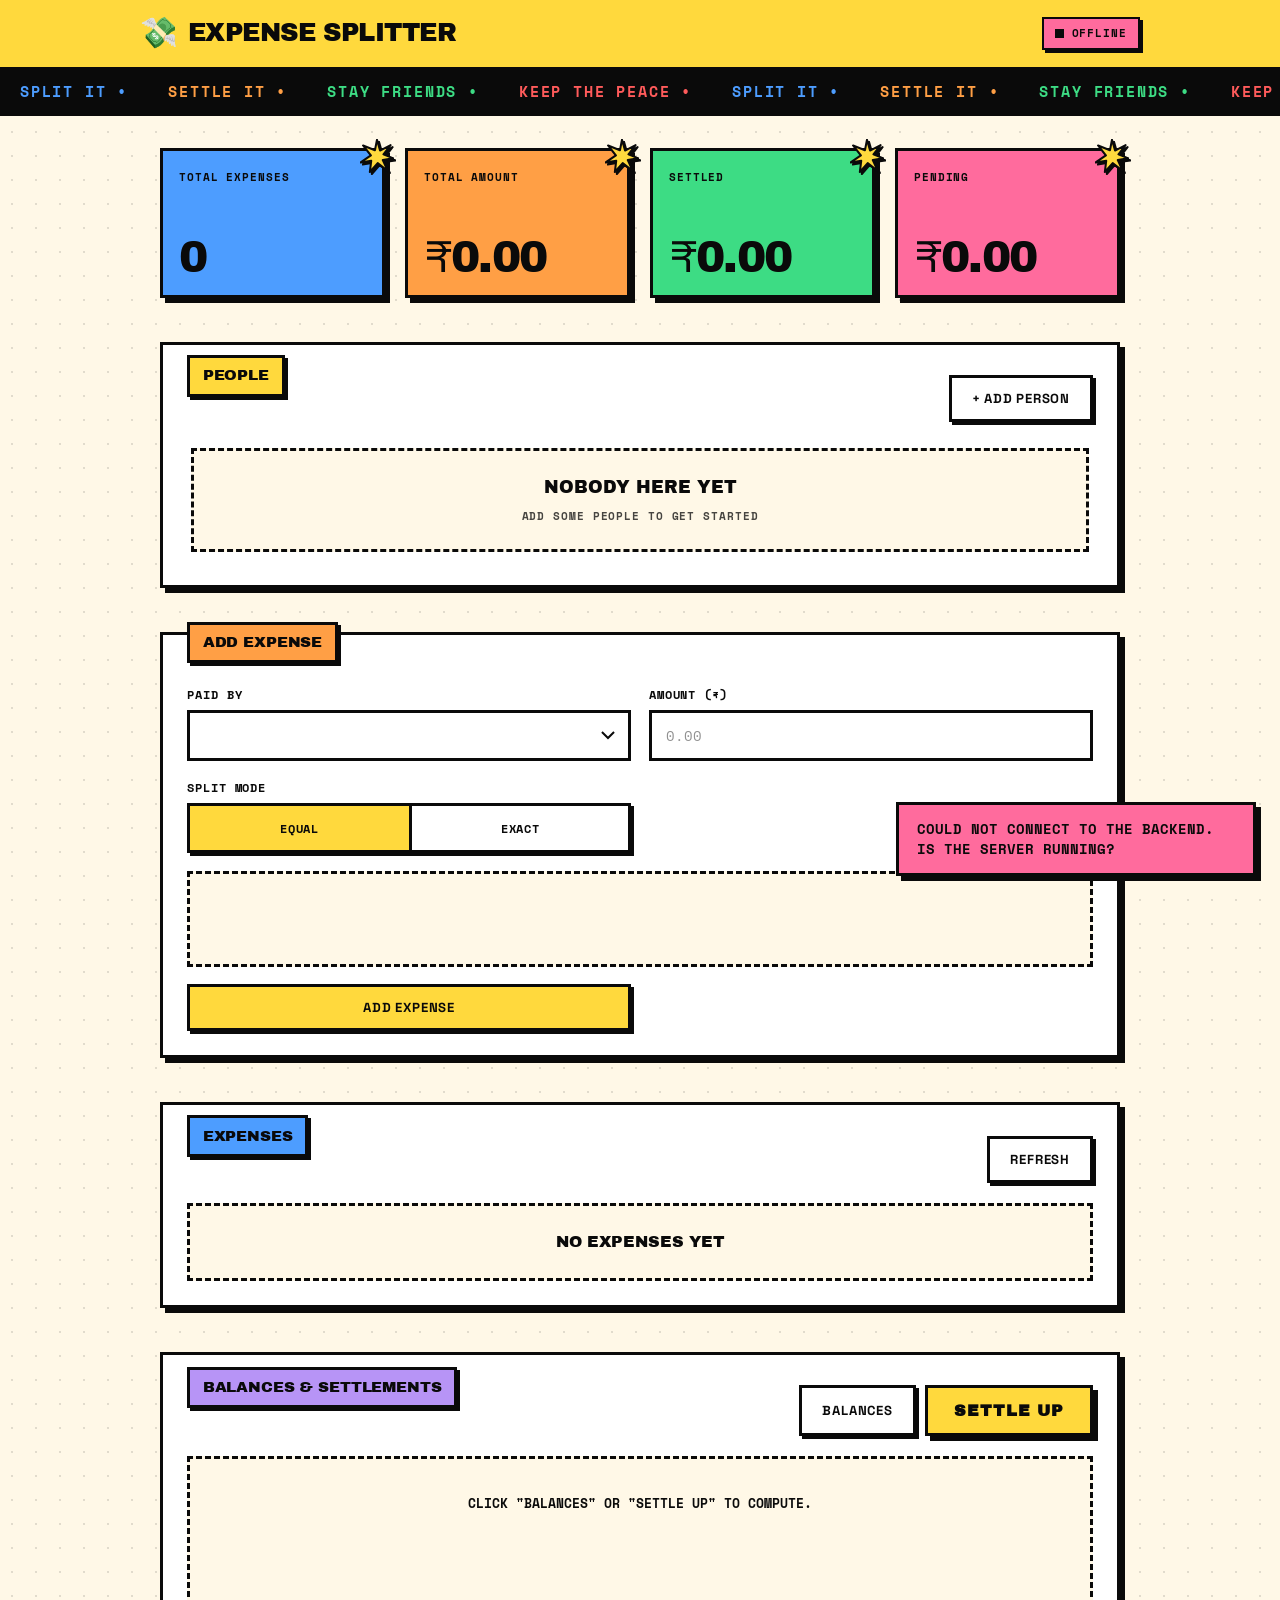
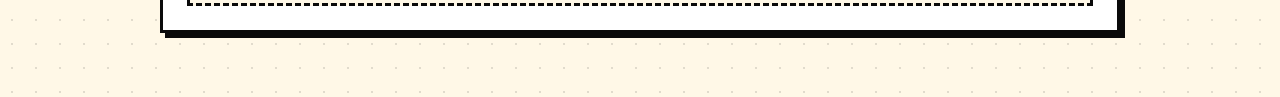
==== commit a204c474: "Fix marquee loop, straighten text, sync split rows on person add" ====
--- a/public/index.html
+++ b/public/index.html
@@ -37,10 +37,21 @@
     </div>
   </header>
 
-  <!-- Marquee strip (decorative, CSS-only) -->
+  <!-- Marquee strip (decorative, CSS-only). Two identical groups = seamless loop. -->
   <div class="marquee" aria-hidden="true">
     <div class="marquee__track">
-      <span>SPLIT IT • SETTLE IT • STAY FRIENDS • SPLIT IT • SETTLE IT • STAY FRIENDS • SPLIT IT • SETTLE IT • STAY FRIENDS • SPLIT IT • SETTLE IT • STAY FRIENDS •</span>
+      <div class="marquee__group">
+        <span class="marquee__blue">SPLIT IT •</span>
+        <span class="marquee__orange">SETTLE IT •</span>
+        <span class="marquee__green">STAY FRIENDS •</span>
+        <span class="marquee__red">KEEP THE PEACE •</span>
+      </div>
+      <div class="marquee__group">
+        <span class="marquee__blue">SPLIT IT •</span>
+        <span class="marquee__orange">SETTLE IT •</span>
+        <span class="marquee__green">STAY FRIENDS •</span>
+        <span class="marquee__red">KEEP THE PEACE •</span>
+      </div>
     </div>
   </div>
 
--- a/public/style.css
+++ b/public/style.css
@@ -18,6 +18,7 @@
   --green: #3DDC84;
   --orange: #FF9F45;
   --lilac: #B794F6;
+  --red: #FF5B5B;
 
   /* Structural tokens */
   --border: 3px solid var(--ink);
@@ -92,15 +93,12 @@
   display: inline-flex;
   align-items: center;
   gap: 0.6rem;
-  transform: rotate(-2deg);
-  transform-origin: left center;
 }
 
 .brand-icon {
   font-size: 1.9rem;
   line-height: 1;
   display: inline-block;
-  transform: rotate(6deg);
 }
 
 .brand-name {
@@ -127,7 +125,6 @@
   text-transform: uppercase;
   letter-spacing: 0.08em;
   color: var(--on-accent);
-  transform: rotate(2deg);
   white-space: nowrap;
 }
 
@@ -148,22 +145,35 @@
   color: var(--yellow);
   border-bottom: var(--border);
   overflow: hidden;
-  padding: 0.35rem 0;
-  font-family: var(--font-mono);
-  font-size: 0.72rem;
+  padding: 0.7rem 0;
+  font-family: var(--font-mono);
+  font-size: 0.95rem;
+  line-height: 1.35;
   font-weight: 700;
   letter-spacing: 0.12em;
   text-transform: uppercase;
   white-space: nowrap;
 }
 
+/* Two identical groups side by side; moving exactly one group width (-50%)
+   makes the loop seamless, so the text never disappears or stalls. */
 .marquee__track {
-  display: inline-block;
-  min-width: 200%;
-  animation: marquee-scroll 22s linear infinite;
-}
-
-.marquee__track span { padding-right: 2rem; }
+  display: flex;
+  width: max-content;
+  animation: marquee-scroll 18s linear infinite;
+}
+
+.marquee__group {
+  display: flex;
+  flex: none;
+  align-items: center;
+}
+
+.marquee__group span { padding: 0 1.25rem; }
+.marquee__blue { color: var(--blue); }
+.marquee__orange { color: var(--orange); }
+.marquee__green { color: var(--green); }
+.marquee__red { color: var(--red); }
 
 @keyframes marquee-scroll {
   from { transform: translateX(0); }
@@ -241,15 +251,10 @@
   box-shadow: var(--shadow-lg);
 }
 
-.stat-total { background: var(--blue); transform: rotate(-1deg); }
-.stat-amount { background: var(--orange); transform: rotate(1deg); }
-.stat-settled { background: var(--green); transform: rotate(-0.5deg); }
-.stat-pending { background: var(--pink); transform: rotate(1.5deg); }
-
-.stat-total:hover { transform: rotate(-1deg) translate(-2px, -2px); }
-.stat-amount:hover { transform: rotate(1deg) translate(-2px, -2px); }
-.stat-settled:hover { transform: rotate(-0.5deg) translate(-2px, -2px); }
-.stat-pending:hover { transform: rotate(1.5deg) translate(-2px, -2px); }
+.stat-total { background: var(--blue); }
+.stat-amount { background: var(--orange); }
+.stat-settled { background: var(--green); }
+.stat-pending { background: var(--pink); }
 
 .stat-label {
   font-family: var(--font-mono);
@@ -316,13 +321,12 @@
   font-weight: 400;
   text-transform: uppercase;
   letter-spacing: -0.01em;
-  transform: rotate(-1deg);
   max-width: calc(100% - 8px);
 }
 
-.panel:nth-of-type(3) .panel-title { background: var(--orange); transform: rotate(1deg); }
-.panel:nth-of-type(4) .panel-title { background: var(--blue); transform: rotate(-0.5deg); }
-.panel:nth-of-type(5) .panel-title { background: var(--lilac); transform: rotate(1deg); }
+.panel:nth-of-type(3) .panel-title { background: var(--orange); }
+.panel:nth-of-type(4) .panel-title { background: var(--blue); }
+.panel:nth-of-type(5) .panel-title { background: var(--lilac); }
 
 .panel-actions { display: flex; flex-wrap: wrap; gap: 0.6rem; }
 
@@ -415,13 +419,13 @@
 
 .btn-settle:hover {
   box-shadow: var(--shadow-lg);
-  animation: wiggle 320ms steps(3) infinite;
-}
-
-@keyframes wiggle {
-  0%, 100% { transform: rotate(0deg) translate(-2px, -2px); }
-  25% { transform: rotate(-2deg) translate(-2px, -2px); }
-  75% { transform: rotate(2deg) translate(-2px, -2px); }
+  animation: settle-bounce 320ms steps(3) infinite;
+}
+
+/* Loud but upright — no rotation on text. */
+@keyframes settle-bounce {
+  0%, 100% { transform: translate(-2px, -2px); }
+  50% { transform: translate(-2px, -6px); }
 }
 
 /* --------------------------------------------------------------------------
@@ -631,12 +635,12 @@
   letter-spacing: 0.02em;
 }
 
-.user-chip:nth-child(6n + 1) { background: var(--yellow); transform: rotate(-2deg); }
-.user-chip:nth-child(6n + 2) { background: var(--pink); transform: rotate(1.5deg); }
-.user-chip:nth-child(6n + 3) { background: var(--blue); transform: rotate(-1deg); }
-.user-chip:nth-child(6n + 4) { background: var(--green); transform: rotate(2deg); }
-.user-chip:nth-child(6n + 5) { background: var(--lilac); transform: rotate(-1.5deg); }
-.user-chip:nth-child(6n + 6) { background: var(--orange); transform: rotate(1deg); }
+.user-chip:nth-child(6n + 1) { background: var(--yellow); }
+.user-chip:nth-child(6n + 2) { background: var(--pink); }
+.user-chip:nth-child(6n + 3) { background: var(--blue); }
+.user-chip:nth-child(6n + 4) { background: var(--green); }
+.user-chip:nth-child(6n + 5) { background: var(--lilac); }
+.user-chip:nth-child(6n + 6) { background: var(--orange); }
 
 .user-avatar {
   display: inline-flex;
@@ -675,7 +679,7 @@
 /* Extend the hit area to 44x44 without inflating the visual chip. */
 .chip-remove::after { content: ""; position: absolute; inset: -4px; }
 
-.chip-remove:hover { background: var(--pink); transform: rotate(8deg); }
+.chip-remove:hover { background: var(--pink); }
 
 /* Empty states */
 .empty-msg {
@@ -780,7 +784,6 @@
   text-transform: uppercase;
   letter-spacing: 0.06em;
   color: var(--on-accent);
-  transform: rotate(-4deg);
 }
 
 .status-pending { background: var(--pink); }
@@ -935,7 +938,6 @@
   font-size: clamp(1rem, 3vw, 1.4rem);
   text-transform: uppercase;
   text-align: center;
-  transform: rotate(-1deg);
 }
 
 /* --------------------------------------------------------------------------
@@ -968,8 +970,8 @@
 }
 
 @keyframes modal-in {
-  from { transform: translate(-50%, -46%) rotate(-2deg); opacity: 0; }
-  to { transform: translate(-50%, -50%) rotate(0deg); opacity: 1; }
+  from { transform: translate(-50%, -46%); opacity: 0; }
+  to { transform: translate(-50%, -50%); opacity: 1; }
 }
 
 .modal-header {
@@ -988,7 +990,6 @@
   font-weight: 400;
   text-transform: uppercase;
   color: var(--on-accent);
-  transform: rotate(-1deg);
 }
 
 .modal-content form { padding: 1.25rem; }
@@ -1048,28 +1049,6 @@
   .dashboard { grid-template-columns: 1fr; gap: 1rem; }
   .stat-card { min-height: 120px; }
   .stat-value { font-size: 1.9rem; }
-
-  /* No rotations on small screens */
-  .brand,
-  .status-badge,
-  .stat-total,
-  .stat-amount,
-  .stat-settled,
-  .stat-pending,
-  .panel-title,
-  .user-chip,
-  .user-chip:nth-child(n),
-  .status-stamp,
-  .all-square,
-  .modal-header h3 {
-    transform: none;
-  }
-
-  .stat-card:hover,
-  .stat-total:hover,
-  .stat-amount:hover,
-  .stat-settled:hover,
-  .stat-pending:hover { transform: translate(-2px, -2px); }
 
   .panel-title { margin-top: -2.4rem; font-size: 0.82rem; }
   .btn { font-size: 0.74rem; padding: 10px 14px; }
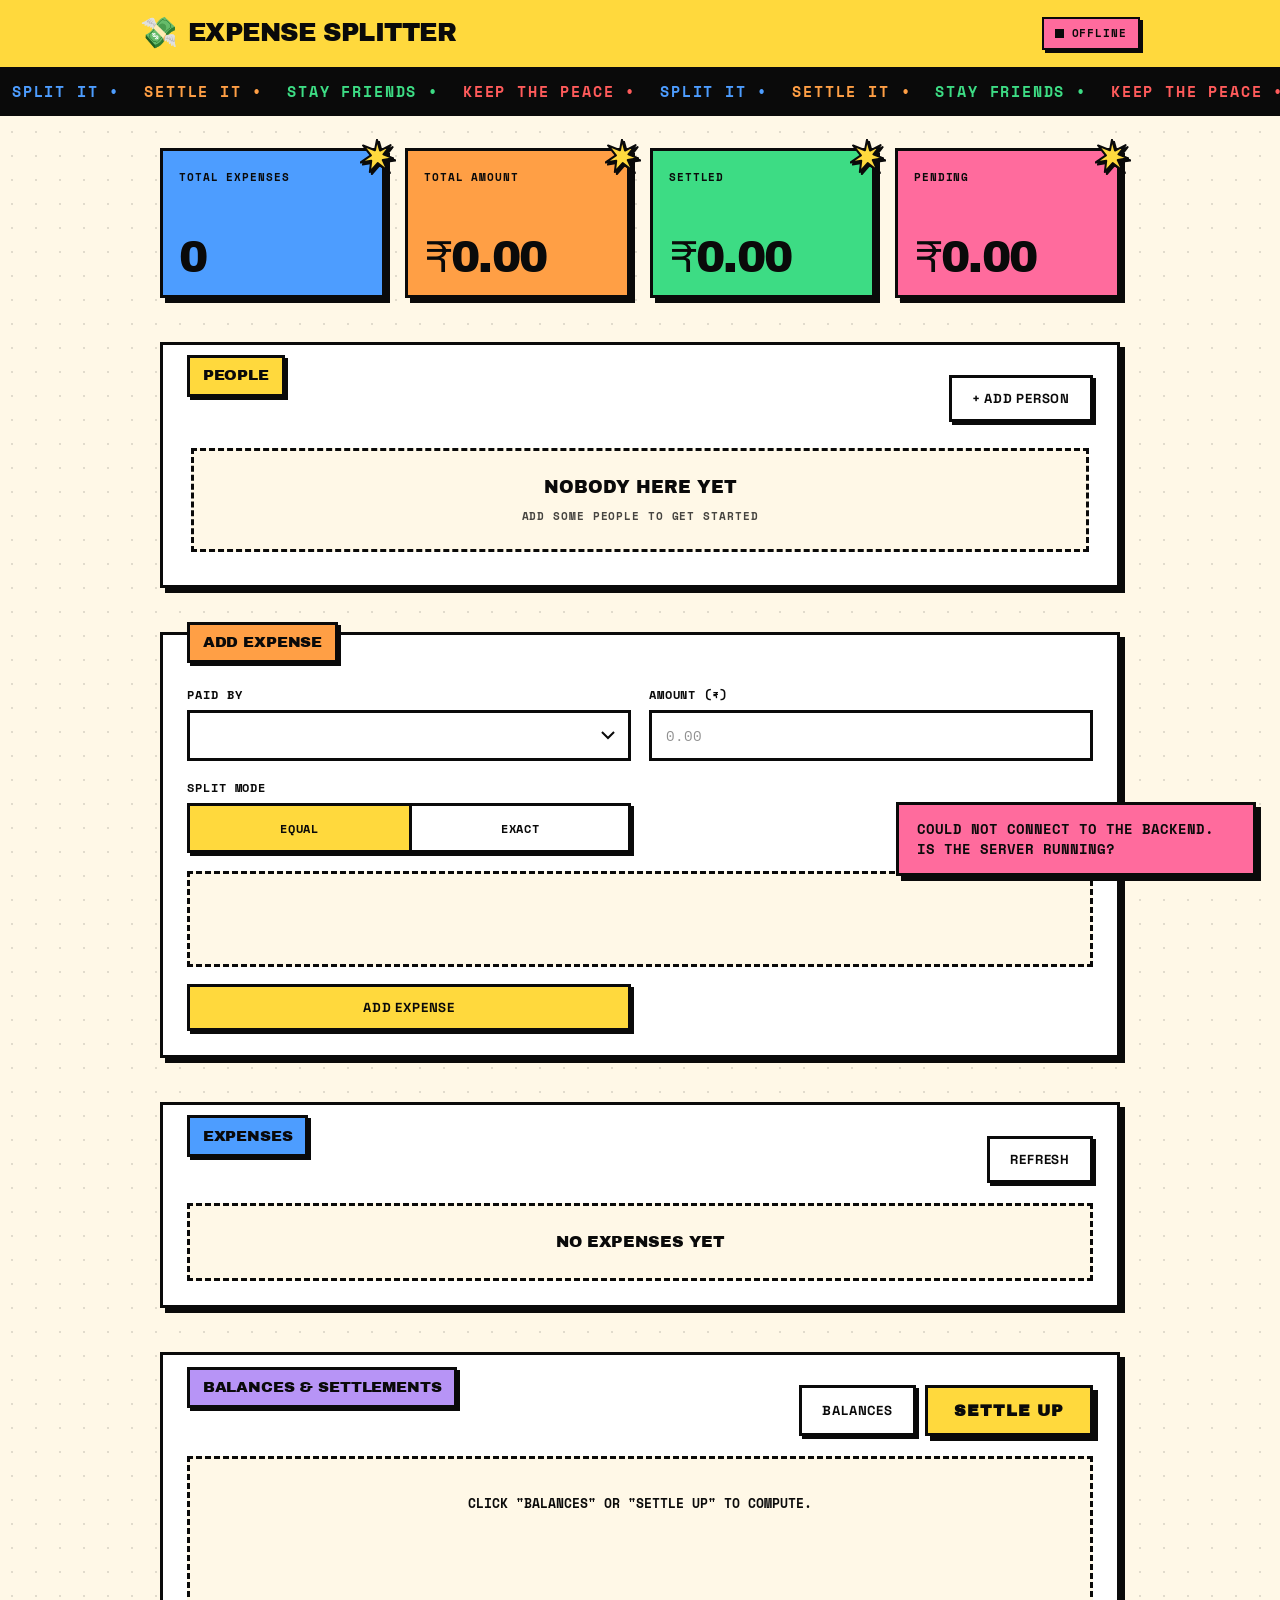
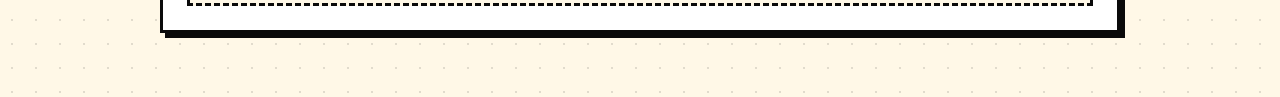
==== commit 4b911273: "Make marquee dense and seamlessly continuous" ====
--- a/public/index.html
+++ b/public/index.html
@@ -45,8 +45,48 @@
         <span class="marquee__orange">SETTLE IT •</span>
         <span class="marquee__green">STAY FRIENDS •</span>
         <span class="marquee__red">KEEP THE PEACE •</span>
+        <span class="marquee__blue">SPLIT IT •</span>
+        <span class="marquee__orange">SETTLE IT •</span>
+        <span class="marquee__green">STAY FRIENDS •</span>
+        <span class="marquee__red">KEEP THE PEACE •</span>
+        <span class="marquee__blue">SPLIT IT •</span>
+        <span class="marquee__orange">SETTLE IT •</span>
+        <span class="marquee__green">STAY FRIENDS •</span>
+        <span class="marquee__red">KEEP THE PEACE •</span>
+        <span class="marquee__blue">SPLIT IT •</span>
+        <span class="marquee__orange">SETTLE IT •</span>
+        <span class="marquee__green">STAY FRIENDS •</span>
+        <span class="marquee__red">KEEP THE PEACE •</span>
+        <span class="marquee__blue">SPLIT IT •</span>
+        <span class="marquee__orange">SETTLE IT •</span>
+        <span class="marquee__green">STAY FRIENDS •</span>
+        <span class="marquee__red">KEEP THE PEACE •</span>
+        <span class="marquee__blue">SPLIT IT •</span>
+        <span class="marquee__orange">SETTLE IT •</span>
+        <span class="marquee__green">STAY FRIENDS •</span>
+        <span class="marquee__red">KEEP THE PEACE •</span>
       </div>
       <div class="marquee__group">
+        <span class="marquee__blue">SPLIT IT •</span>
+        <span class="marquee__orange">SETTLE IT •</span>
+        <span class="marquee__green">STAY FRIENDS •</span>
+        <span class="marquee__red">KEEP THE PEACE •</span>
+        <span class="marquee__blue">SPLIT IT •</span>
+        <span class="marquee__orange">SETTLE IT •</span>
+        <span class="marquee__green">STAY FRIENDS •</span>
+        <span class="marquee__red">KEEP THE PEACE •</span>
+        <span class="marquee__blue">SPLIT IT •</span>
+        <span class="marquee__orange">SETTLE IT •</span>
+        <span class="marquee__green">STAY FRIENDS •</span>
+        <span class="marquee__red">KEEP THE PEACE •</span>
+        <span class="marquee__blue">SPLIT IT •</span>
+        <span class="marquee__orange">SETTLE IT •</span>
+        <span class="marquee__green">STAY FRIENDS •</span>
+        <span class="marquee__red">KEEP THE PEACE •</span>
+        <span class="marquee__blue">SPLIT IT •</span>
+        <span class="marquee__orange">SETTLE IT •</span>
+        <span class="marquee__green">STAY FRIENDS •</span>
+        <span class="marquee__red">KEEP THE PEACE •</span>
         <span class="marquee__blue">SPLIT IT •</span>
         <span class="marquee__orange">SETTLE IT •</span>
         <span class="marquee__green">STAY FRIENDS •</span>
--- a/public/style.css
+++ b/public/style.css
@@ -160,7 +160,7 @@
 .marquee__track {
   display: flex;
   width: max-content;
-  animation: marquee-scroll 18s linear infinite;
+  animation: marquee-scroll 60s linear infinite;
 }
 
 .marquee__group {
@@ -169,7 +169,7 @@
   align-items: center;
 }
 
-.marquee__group span { padding: 0 1.25rem; }
+.marquee__group span { padding: 0 0.75rem; }
 .marquee__blue { color: var(--blue); }
 .marquee__orange { color: var(--orange); }
 .marquee__green { color: var(--green); }
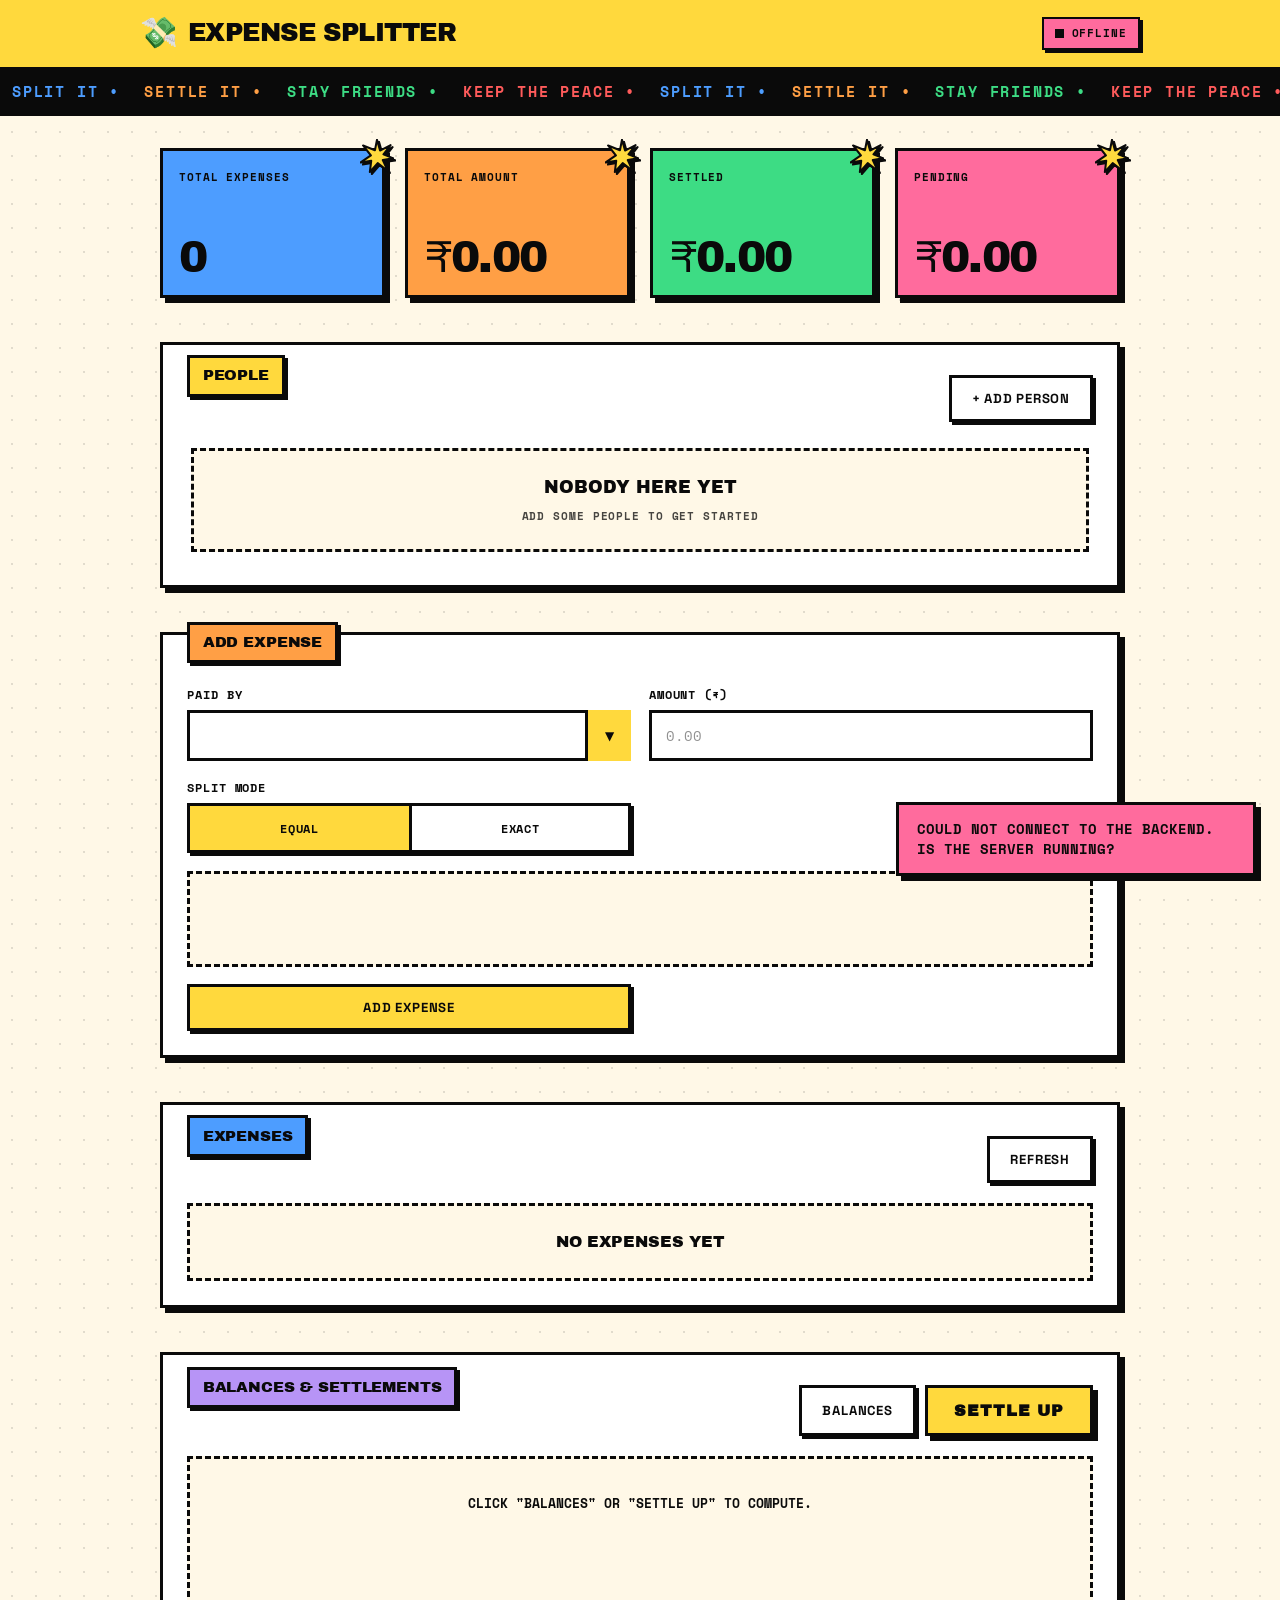
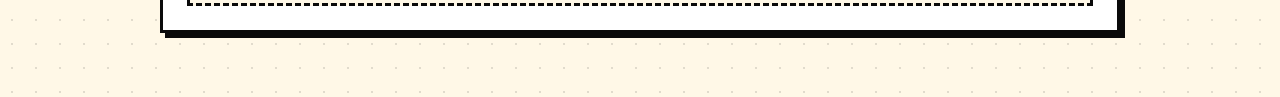
==== commit 0ace20ab: "Style selects and preserve people list across expense entry" ====
--- a/public/index.html
+++ b/public/index.html
@@ -144,7 +144,9 @@
       <div class="expense-form">
         <div class="form-row">
           <label for="expense-payer">Paid by</label>
-          <select id="expense-payer" required></select>
+          <div class="select-wrap">
+            <select id="expense-payer" required></select>
+          </div>
         </div>
         <div class="form-row">
           <label for="expense-amount">Amount (₹)</label>
--- a/public/style.css
+++ b/public/style.css
@@ -466,17 +466,48 @@
   color: var(--ink);
   font-family: var(--font-mono);
   font-size: 0.9rem;
+  -webkit-appearance: none;
+  -moz-appearance: none;
   appearance: none;
   transition: background-color var(--snap), box-shadow var(--snap);
 }
 
-.form-row select {
-  padding-right: 42px;
-  background-image: url("data:image/svg+xml,%3Csvg%20xmlns='http://www.w3.org/2000/svg'%20viewBox='0%200%2024%2024'%3E%3Cpath%20d='M4%207l8%208%208-8'%20fill='none'%20stroke='%230A0A0A'%20stroke-width='3'%20stroke-linecap='square'/%3E%3C/svg%3E");
-  background-repeat: no-repeat;
-  background-position: right 12px center;
-  background-size: 16px 16px;
-}
+/* Custom select — chunky arrow block instead of native browser chrome. */
+.select-wrap {
+  position: relative;
+  width: 100%;
+}
+
+.select-wrap select {
+  background: var(--card);
+  padding-right: 56px;
+  font-weight: 700;
+  cursor: pointer;
+}
+
+.select-wrap::after {
+  content: "▼";
+  position: absolute;
+  top: 0;
+  right: 0;
+  bottom: 0;
+  width: 46px;
+  display: grid;
+  place-items: center;
+  background: var(--yellow);
+  border-left: var(--border);
+  color: #0A0A0A;
+  font-family: var(--font-black);
+  font-size: 0.75rem;
+  pointer-events: none;
+  transition: background-color var(--snap);
+}
+
+.select-wrap:hover::after { background: var(--orange); }
+.select-wrap:focus-within::after { background: var(--focus-fill); }
+.select-wrap option { background: var(--card); color: var(--ink); font-family: var(--font-mono); }
+.select-wrap--small select { padding-right: 46px; font-size: 0.82rem; }
+.select-wrap--small::after { width: 38px; font-size: 0.65rem; }
 
 .form-row input::placeholder,
 .modal-content input::placeholder { color: rgba(10, 10, 10, 0.45); }
@@ -586,7 +617,7 @@
   font-size: 0.82rem;
 }
 
-.split-row select { padding-right: 34px; background-position: right 8px center; }
+.split-row select { padding-right: 46px; }
 
 .remove-split {
   display: inline-flex;
@@ -1045,6 +1076,22 @@
 
   .app-header { padding: 0.75rem 1rem; }
   .app-container { margin-top: 1.25rem; gap: 20px; }
+
+  /* Status collapses to a small dot-only sticker. The text stays in the DOM via
+     font-size:0 so screen readers still announce CONNECTED / OFFLINE. The ::after
+     overlay keeps a 44px tap target without inflating the visible badge. */
+  .status-badge {
+    position: relative;
+    font-size: 0;
+    gap: 0;
+    padding: 0;
+    width: 22px;
+    height: 22px;
+    flex: none;
+    justify-content: center;
+  }
+  .status-badge::before { width: 7px; height: 7px; }
+  .status-badge::after { content: ""; position: absolute; inset: -11px; }
 
   .dashboard { grid-template-columns: 1fr; gap: 1rem; }
   .stat-card { min-height: 120px; }
@@ -1072,9 +1119,7 @@
     --backdrop: rgba(0, 0, 0, 0.7);
   }
 
-  .form-row select {
-    background-image: url("data:image/svg+xml,%3Csvg%20xmlns='http://www.w3.org/2000/svg'%20viewBox='0%200%2024%2024'%3E%3Cpath%20d='M4%207l8%208%208-8'%20fill='none'%20stroke='%23FFF8E7'%20stroke-width='3'%20stroke-linecap='square'/%3E%3C/svg%3E");
-  }
+  .select-wrap::after { border-left-color: var(--ink); }
 
   .form-row input::placeholder,
   .modal-content input::placeholder { color: rgba(255, 248, 231, 0.5); }
